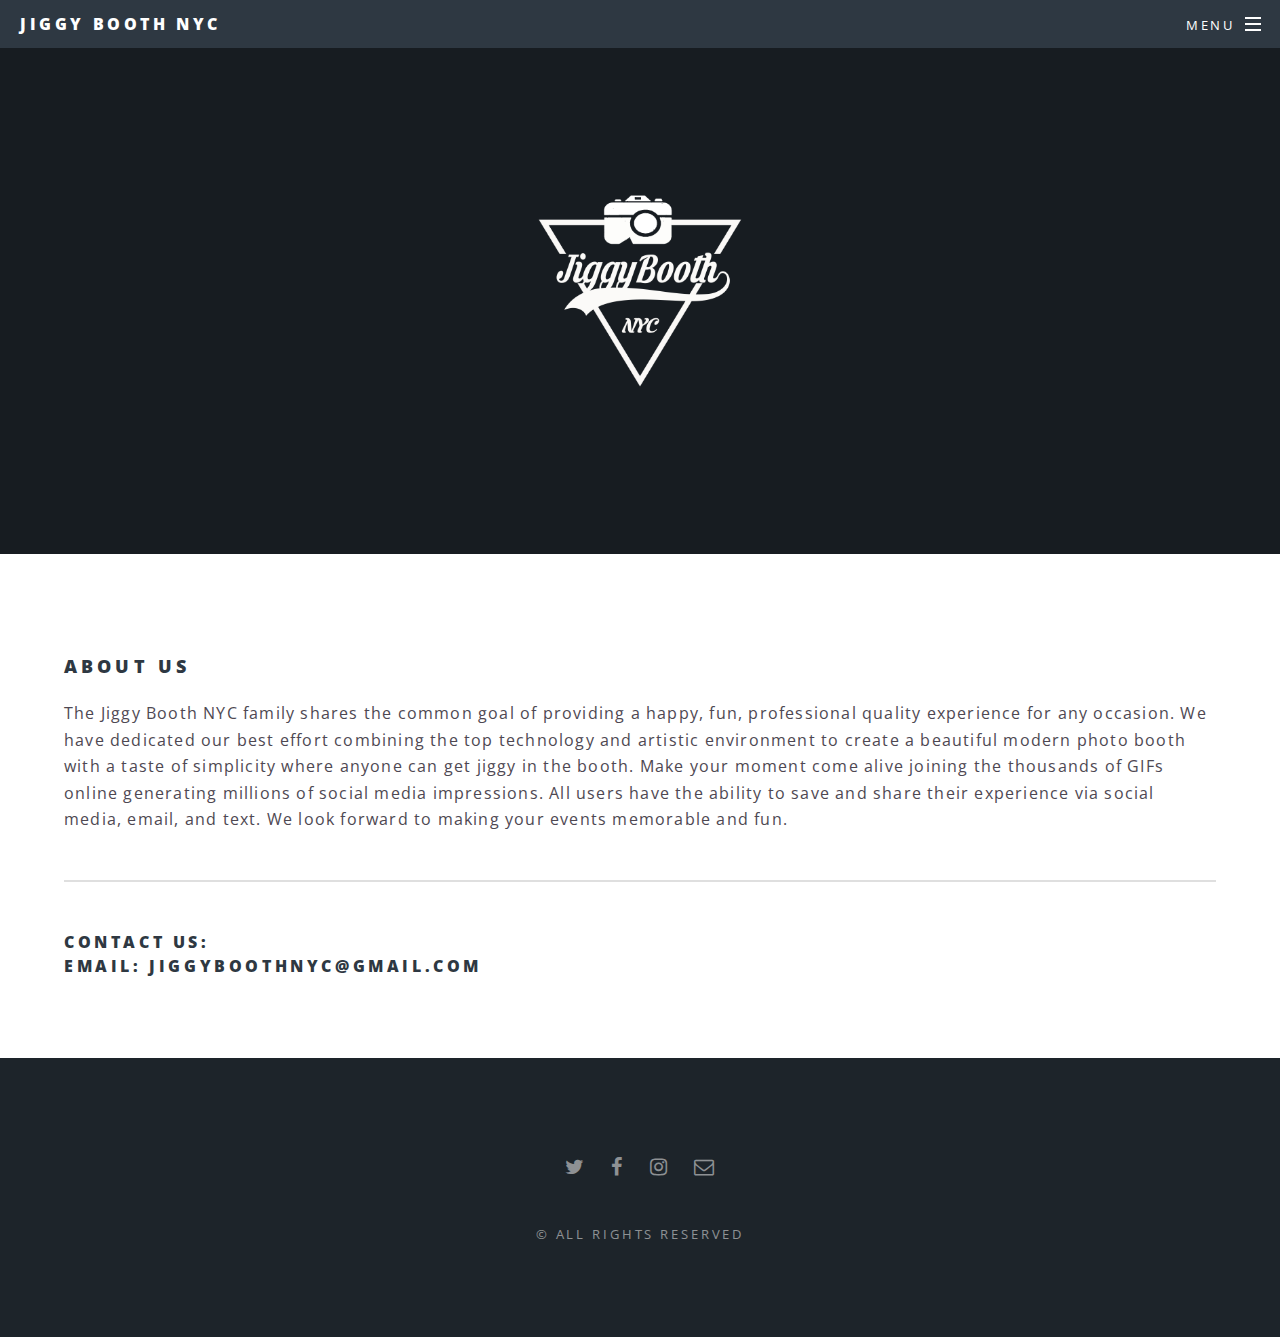
==== about.html @ 5080bf9a "new development changes" ====
<!DOCTYPE HTML>
<html>
	<head>
		<title>Jiggy Booth NYC</title>
		<meta charset="utf-8" />
		<meta name="viewport" content="width=device-width, initial-scale=1" />
		<!--[if lte IE 8]><script src="assets/js/ie/html5shiv.js"></script><![endif]-->
		<link rel="stylesheet" href="assets/css/main.css" />
		<!--[if lte IE 8]><link rel="stylesheet" href="assets/css/ie8.css" /><![endif]-->
		<!--[if lte IE 9]><link rel="stylesheet" href="assets/css/ie9.css" /><![endif]-->
	</head>
	<body>

		<!-- Page Wrapper -->
			<div id="page-wrapper">

				<!-- Header -->
					<header id="header">
						<h1><a href="index.html">Jiggy booth NYC</a></h1>
						<nav id="nav">
							<ul>
								<li class="special">
									<a href="#menu" class="menuToggle"><span>Menu</span></a>
									<div id="menu">
										<ul>
											<li><a href="home.html">Home</a></li>
											<li><a href="about.html">About Us</a></li>
										</ul>
									</div>
								</li>
							</ul>
						</nav>
					</header>

				<!-- Main -->
					<article id="main">
						<header>
							<h2><img width="30%" src="images/Jiggyboothtrans.png"></h2>
						</header>
						<section class="wrapper style5">
							<div class="inner">

								<h3>About Us</h3>
								<p>The Jiggy Booth NYC family shares the common goal of providing a happy, fun, professional quality experience for any occasion. We have dedicated our best effort combining the top technology and artistic environment to create a beautiful modern photo booth with a taste of simplicity where anyone can get jiggy in the booth. Make your moment come alive joining the thousands of GIFs online generating millions of social media impressions. All users have the ability to save and share their experience via social media, email, and text. We look forward to making your events memorable and fun.</p>
								

								<hr />

								<h4>Contact Us:<br>
								Email: Jiggyboothnyc@gmail.com</h4>

							</div>
						</section>
					</article>

				<!-- Footer -->
					<footer id="footer">
						<ul class="icons">
							<li><a href="twitter.com/JiggyBoothNyc/" target="_black" class="icon fa-twitter"><span class="label">Twitter</span></a></li>
							<li><a href="www.facebook.com/JiggyBoothNyc/" target="_blank" class="icon fa-facebook"><span class="label">Facebook</span></a></li>
							<li><a href="www.instagram.com/jiggyboothnyc/" target="_blank" class="icon fa-instagram"><span class="label">Instagram</span></a></li>
							<li><a href="#" class="icon fa-envelope-o"><span class="label">Email</span></a></li>
						</ul>
						<ul class="copyright">
							<li>&copy; All Rights Reserved</li>
						</ul>
					</footer>

			</div>

		<!-- Scripts -->
			<script src="assets/js/jquery.min.js"></script>
			<script src="assets/js/jquery.scrollex.min.js"></script>
			<script src="assets/js/jquery.scrolly.min.js"></script>
			<script src="assets/js/skel.min.js"></script>
			<script src="assets/js/util.js"></script>
			<!--[if lte IE 8]><script src="assets/js/ie/respond.min.js"></script><![endif]-->
			<script src="assets/js/main.js"></script>

	</body>
</html>
---- assets/css/main.css ----
@import url(font-awesome.min.css);
@import url("https://fonts.googleapis.com/css?family=Open+Sans:400,400italic,600,600italic,800,800italic");

/*
	Spectral by HTML5 UP
	html5up.net | @ajlkn
	Free for personal and commercial use under the CCA 3.0 license (html5up.net/license)
*/

	.btmhead{
		color: orange !important;
	}
	#feat{
		font-size: 150%;
	}

/* Reset */

	html, body, div, span, applet, object, iframe, h1, h2, h3, h4, h5, h6, p, blockquote, pre, a, abbr, acronym, address, big, cite, code, del, dfn, em, img, ins, kbd, q, s, samp, small, strike, strong, sub, sup, tt, var, b, u, i, center, dl, dt, dd, ol, ul, li, fieldset, form, label, legend, table, caption, tbody, tfoot, thead, tr, th, td, article, aside, canvas, details, embed, figure, figcaption, footer, header, hgroup, menu, nav, output, ruby, section, summary, time, mark, audio, video {
		margin: 0;
		padding: 0;
		border: 0;
		font-size: 100%;
		font: inherit;
		vertical-align: baseline;
	}

	article, aside, details, figcaption, figure, footer, header, hgroup, menu, nav, section {
		display: block;
	}

	body {
		line-height: 1;
	}

	ol, ul {
		list-style: none;
	}

	blockquote, q {
		quotes: none;
	}

	blockquote:before, blockquote:after, q:before, q:after {
		content: '';
		content: none;
	}

	table {
		border-collapse: collapse;
		border-spacing: 0;
	}

	body {
		-webkit-text-size-adjust: none;
	}

/* Box Model */

	*, *:before, *:after {
		-moz-box-sizing: border-box;
		-webkit-box-sizing: border-box;
		box-sizing: border-box;
	}

/* Grid */

	.row {
		border-bottom: solid 1px transparent;
		-moz-box-sizing: border-box;
		-webkit-box-sizing: border-box;
		box-sizing: border-box;
	}

	.row > * {
		float: left;
		-moz-box-sizing: border-box;
		-webkit-box-sizing: border-box;
		box-sizing: border-box;
	}

	.row:after, .row:before {
		content: '';
		display: block;
		clear: both;
		height: 0;
	}

	.row.uniform > * > :first-child {
		margin-top: 0;
	}

	.row.uniform > * > :last-child {
		margin-bottom: 0;
	}

	.row.\30 \25 > * {
		padding: 0 0 0 0em;
	}

	.row.\30 \25 {
		margin: 0 0 -1px 0em;
	}

	.row.uniform.\30 \25 > * {
		padding: 0em 0 0 0em;
	}

	.row.uniform.\30 \25 {
		margin: 0em 0 -1px 0em;
	}

	.row > * {
		padding: 0 0 0 1.5em;
	}

	.row {
		margin: 0 0 -1px -1.5em;
	}

	.row.uniform > * {
		padding: 1.5em 0 0 1.5em;
	}

	.row.uniform {
		margin: -1.5em 0 -1px -1.5em;
	}

	.row.\32 00\25 > * {
		padding: 0 0 0 3em;
	}

	.row.\32 00\25 {
		margin: 0 0 -1px -3em;
	}

	.row.uniform.\32 00\25 > * {
		padding: 3em 0 0 3em;
	}

	.row.uniform.\32 00\25 {
		margin: -3em 0 -1px -3em;
	}

	.row.\31 50\25 > * {
		padding: 0 0 0 2.25em;
	}

	.row.\31 50\25 {
		margin: 0 0 -1px -2.25em;
	}

	.row.uniform.\31 50\25 > * {
		padding: 2.25em 0 0 2.25em;
	}

	.row.uniform.\31 50\25 {
		margin: -2.25em 0 -1px -2.25em;
	}

	.row.\35 0\25 > * {
		padding: 0 0 0 0.75em;
	}

	.row.\35 0\25 {
		margin: 0 0 -1px -0.75em;
	}

	.row.uniform.\35 0\25 > * {
		padding: 0.75em 0 0 0.75em;
	}

	.row.uniform.\35 0\25 {
		margin: -0.75em 0 -1px -0.75em;
	}

	.row.\32 5\25 > * {
		padding: 0 0 0 0.375em;
	}

	.row.\32 5\25 {
		margin: 0 0 -1px -0.375em;
	}

	.row.uniform.\32 5\25 > * {
		padding: 0.375em 0 0 0.375em;
	}

	.row.uniform.\32 5\25 {
		margin: -0.375em 0 -1px -0.375em;
	}

	.\31 2u, .\31 2u\24 {
		width: 100%;
		clear: none;
		margin-left: 0;
	}

	.\31 1u, .\31 1u\24 {
		width: 91.6666666667%;
		clear: none;
		margin-left: 0;
	}

	.\31 0u, .\31 0u\24 {
		width: 83.3333333333%;
		clear: none;
		margin-left: 0;
	}

	.\39 u, .\39 u\24 {
		width: 75%;
		clear: none;
		margin-left: 0;
	}

	.\38 u, .\38 u\24 {
		width: 66.6666666667%;
		clear: none;
		margin-left: 0;
	}

	.\37 u, .\37 u\24 {
		width: 58.3333333333%;
		clear: none;
		margin-left: 0;
	}

	.\36 u, .\36 u\24 {
		width: 50%;
		clear: none;
		margin-left: 0;
	}

	.\35 u, .\35 u\24 {
		width: 41.6666666667%;
		clear: none;
		margin-left: 0;
	}

	.\34 u, .\34 u\24 {
		width: 33.3333333333%;
		clear: none;
		margin-left: 0;
	}

	.\33 u, .\33 u\24 {
		width: 25%;
		clear: none;
		margin-left: 0;
	}

	.\32 u, .\32 u\24 {
		width: 16.6666666667%;
		clear: none;
		margin-left: 0;
	}

	.\31 u, .\31 u\24 {
		width: 8.3333333333%;
		clear: none;
		margin-left: 0;
	}

	.\31 2u\24 + *,
	.\31 1u\24 + *,
	.\31 0u\24 + *,
	.\39 u\24 + *,
	.\38 u\24 + *,
	.\37 u\24 + *,
	.\36 u\24 + *,
	.\35 u\24 + *,
	.\34 u\24 + *,
	.\33 u\24 + *,
	.\32 u\24 + *,
	.\31 u\24 + * {
		clear: left;
	}

	.\-11u {
		margin-left: 91.66667%;
	}

	.\-10u {
		margin-left: 83.33333%;
	}

	.\-9u {
		margin-left: 75%;
	}

	.\-8u {
		margin-left: 66.66667%;
	}

	.\-7u {
		margin-left: 58.33333%;
	}

	.\-6u {
		margin-left: 50%;
	}

	.\-5u {
		margin-left: 41.66667%;
	}

	.\-4u {
		margin-left: 33.33333%;
	}

	.\-3u {
		margin-left: 25%;
	}

	.\-2u {
		margin-left: 16.66667%;
	}

	.\-1u {
		margin-left: 8.33333%;
	}

	@media screen and (max-width: 1680px) {

		.row > * {
			padding: 0 0 0 1.5em;
		}

		.row {
			margin: 0 0 -1px -1.5em;
		}

		.row.uniform > * {
			padding: 1.5em 0 0 1.5em;
		}

		.row.uniform {
			margin: -1.5em 0 -1px -1.5em;
		}

		.row.\32 00\25 > * {
			padding: 0 0 0 3em;
		}

		.row.\32 00\25 {
			margin: 0 0 -1px -3em;
		}

		.row.uniform.\32 00\25 > * {
			padding: 3em 0 0 3em;
		}

		.row.uniform.\32 00\25 {
			margin: -3em 0 -1px -3em;
		}

		.row.\31 50\25 > * {
			padding: 0 0 0 2.25em;
		}

		.row.\31 50\25 {
			margin: 0 0 -1px -2.25em;
		}

		.row.uniform.\31 50\25 > * {
			padding: 2.25em 0 0 2.25em;
		}

		.row.uniform.\31 50\25 {
			margin: -2.25em 0 -1px -2.25em;
		}

		.row.\35 0\25 > * {
			padding: 0 0 0 0.75em;
		}

		.row.\35 0\25 {
			margin: 0 0 -1px -0.75em;
		}

		.row.uniform.\35 0\25 > * {
			padding: 0.75em 0 0 0.75em;
		}

		.row.uniform.\35 0\25 {
			margin: -0.75em 0 -1px -0.75em;
		}

		.row.\32 5\25 > * {
			padding: 0 0 0 0.375em;
		}

		.row.\32 5\25 {
			margin: 0 0 -1px -0.375em;
		}

		.row.uniform.\32 5\25 > * {
			padding: 0.375em 0 0 0.375em;
		}

		.row.uniform.\32 5\25 {
			margin: -0.375em 0 -1px -0.375em;
		}

		.\31 2u\28xlarge\29, .\31 2u\24\28xlarge\29 {
			width: 100%;
			clear: none;
			margin-left: 0;
		}

		.\31 1u\28xlarge\29, .\31 1u\24\28xlarge\29 {
			width: 91.6666666667%;
			clear: none;
			margin-left: 0;
		}

		.\31 0u\28xlarge\29, .\31 0u\24\28xlarge\29 {
			width: 83.3333333333%;
			clear: none;
			margin-left: 0;
		}

		.\39 u\28xlarge\29, .\39 u\24\28xlarge\29 {
			width: 75%;
			clear: none;
			margin-left: 0;
		}

		.\38 u\28xlarge\29, .\38 u\24\28xlarge\29 {
			width: 66.6666666667%;
			clear: none;
			margin-left: 0;
		}

		.\37 u\28xlarge\29, .\37 u\24\28xlarge\29 {
			width: 58.3333333333%;
			clear: none;
			margin-left: 0;
		}

		.\36 u\28xlarge\29, .\36 u\24\28xlarge\29 {
			width: 50%;
			clear: none;
			margin-left: 0;
		}

		.\35 u\28xlarge\29, .\35 u\24\28xlarge\29 {
			width: 41.6666666667%;
			clear: none;
			margin-left: 0;
		}

		.\34 u\28xlarge\29, .\34 u\24\28xlarge\29 {
			width: 33.3333333333%;
			clear: none;
			margin-left: 0;
		}

		.\33 u\28xlarge\29, .\33 u\24\28xlarge\29 {
			width: 25%;
			clear: none;
			margin-left: 0;
		}

		.\32 u\28xlarge\29, .\32 u\24\28xlarge\29 {
			width: 16.6666666667%;
			clear: none;
			margin-left: 0;
		}

		.\31 u\28xlarge\29, .\31 u\24\28xlarge\29 {
			width: 8.3333333333%;
			clear: none;
			margin-left: 0;
		}

		.\31 2u\24\28xlarge\29 + *,
		.\31 1u\24\28xlarge\29 + *,
		.\31 0u\24\28xlarge\29 + *,
		.\39 u\24\28xlarge\29 + *,
		.\38 u\24\28xlarge\29 + *,
		.\37 u\24\28xlarge\29 + *,
		.\36 u\24\28xlarge\29 + *,
		.\35 u\24\28xlarge\29 + *,
		.\34 u\24\28xlarge\29 + *,
		.\33 u\24\28xlarge\29 + *,
		.\32 u\24\28xlarge\29 + *,
		.\31 u\24\28xlarge\29 + * {
			clear: left;
		}

		.\-11u\28xlarge\29 {
			margin-left: 91.66667%;
		}

		.\-10u\28xlarge\29 {
			margin-left: 83.33333%;
		}

		.\-9u\28xlarge\29 {
			margin-left: 75%;
		}

		.\-8u\28xlarge\29 {
			margin-left: 66.66667%;
		}

		.\-7u\28xlarge\29 {
			margin-left: 58.33333%;
		}

		.\-6u\28xlarge\29 {
			margin-left: 50%;
		}

		.\-5u\28xlarge\29 {
			margin-left: 41.66667%;
		}

		.\-4u\28xlarge\29 {
			margin-left: 33.33333%;
		}

		.\-3u\28xlarge\29 {
			margin-left: 25%;
		}

		.\-2u\28xlarge\29 {
			margin-left: 16.66667%;
		}

		.\-1u\28xlarge\29 {
			margin-left: 8.33333%;
		}

	}

	@media screen and (max-width: 1280px) {

		.row > * {
			padding: 0 0 0 1.5em;
		}

		.row {
			margin: 0 0 -1px -1.5em;
		}

		.row.uniform > * {
			padding: 1.5em 0 0 1.5em;
		}

		.row.uniform {
			margin: -1.5em 0 -1px -1.5em;
		}

		.row.\32 00\25 > * {
			padding: 0 0 0 3em;
		}

		.row.\32 00\25 {
			margin: 0 0 -1px -3em;
		}

		.row.uniform.\32 00\25 > * {
			padding: 3em 0 0 3em;
		}

		.row.uniform.\32 00\25 {
			margin: -3em 0 -1px -3em;
		}

		.row.\31 50\25 > * {
			padding: 0 0 0 2.25em;
		}

		.row.\31 50\25 {
			margin: 0 0 -1px -2.25em;
		}

		.row.uniform.\31 50\25 > * {
			padding: 2.25em 0 0 2.25em;
		}

		.row.uniform.\31 50\25 {
			margin: -2.25em 0 -1px -2.25em;
		}

		.row.\35 0\25 > * {
			padding: 0 0 0 0.75em;
		}

		.row.\35 0\25 {
			margin: 0 0 -1px -0.75em;
		}

		.row.uniform.\35 0\25 > * {
			padding: 0.75em 0 0 0.75em;
		}

		.row.uniform.\35 0\25 {
			margin: -0.75em 0 -1px -0.75em;
		}

		.row.\32 5\25 > * {
			padding: 0 0 0 0.375em;
		}

		.row.\32 5\25 {
			margin: 0 0 -1px -0.375em;
		}

		.row.uniform.\32 5\25 > * {
			padding: 0.375em 0 0 0.375em;
		}

		.row.uniform.\32 5\25 {
			margin: -0.375em 0 -1px -0.375em;
		}

		.\31 2u\28large\29, .\31 2u\24\28large\29 {
			width: 100%;
			clear: none;
			margin-left: 0;
		}

		.\31 1u\28large\29, .\31 1u\24\28large\29 {
			width: 91.6666666667%;
			clear: none;
			margin-left: 0;
		}

		.\31 0u\28large\29, .\31 0u\24\28large\29 {
			width: 83.3333333333%;
			clear: none;
			margin-left: 0;
		}

		.\39 u\28large\29, .\39 u\24\28large\29 {
			width: 75%;
			clear: none;
			margin-left: 0;
		}

		.\38 u\28large\29, .\38 u\24\28large\29 {
			width: 66.6666666667%;
			clear: none;
			margin-left: 0;
		}

		.\37 u\28large\29, .\37 u\24\28large\29 {
			width: 58.3333333333%;
			clear: none;
			margin-left: 0;
		}

		.\36 u\28large\29, .\36 u\24\28large\29 {
			width: 50%;
			clear: none;
			margin-left: 0;
		}

		.\35 u\28large\29, .\35 u\24\28large\29 {
			width: 41.6666666667%;
			clear: none;
			margin-left: 0;
		}

		.\34 u\28large\29, .\34 u\24\28large\29 {
			width: 33.3333333333%;
			clear: none;
			margin-left: 0;
		}

		.\33 u\28large\29, .\33 u\24\28large\29 {
			width: 25%;
			clear: none;
			margin-left: 0;
		}

		.\32 u\28large\29, .\32 u\24\28large\29 {
			width: 16.6666666667%;
			clear: none;
			margin-left: 0;
		}

		.\31 u\28large\29, .\31 u\24\28large\29 {
			width: 8.3333333333%;
			clear: none;
			margin-left: 0;
		}

		.\31 2u\24\28large\29 + *,
		.\31 1u\24\28large\29 + *,
		.\31 0u\24\28large\29 + *,
		.\39 u\24\28large\29 + *,
		.\38 u\24\28large\29 + *,
		.\37 u\24\28large\29 + *,
		.\36 u\24\28large\29 + *,
		.\35 u\24\28large\29 + *,
		.\34 u\24\28large\29 + *,
		.\33 u\24\28large\29 + *,
		.\32 u\24\28large\29 + *,
		.\31 u\24\28large\29 + * {
			clear: left;
		}

		.\-11u\28large\29 {
			margin-left: 91.66667%;
		}

		.\-10u\28large\29 {
			margin-left: 83.33333%;
		}

		.\-9u\28large\29 {
			margin-left: 75%;
		}

		.\-8u\28large\29 {
			margin-left: 66.66667%;
		}

		.\-7u\28large\29 {
			margin-left: 58.33333%;
		}

		.\-6u\28large\29 {
			margin-left: 50%;
		}

		.\-5u\28large\29 {
			margin-left: 41.66667%;
		}

		.\-4u\28large\29 {
			margin-left: 33.33333%;
		}

		.\-3u\28large\29 {
			margin-left: 25%;
		}

		.\-2u\28large\29 {
			margin-left: 16.66667%;
		}

		.\-1u\28large\29 {
			margin-left: 8.33333%;
		}

	}

	@media screen and (max-width: 980px) {

		.row > * {
			padding: 0 0 0 1.5em;
		}

		.row {
			margin: 0 0 -1px -1.5em;
		}

		.row.uniform > * {
			padding: 1.5em 0 0 1.5em;
		}

		.row.uniform {
			margin: -1.5em 0 -1px -1.5em;
		}

		.row.\32 00\25 > * {
			padding: 0 0 0 3em;
		}

		.row.\32 00\25 {
			margin: 0 0 -1px -3em;
		}

		.row.uniform.\32 00\25 > * {
			padding: 3em 0 0 3em;
		}

		.row.uniform.\32 00\25 {
			margin: -3em 0 -1px -3em;
		}

		.row.\31 50\25 > * {
			padding: 0 0 0 2.25em;
		}

		.row.\31 50\25 {
			margin: 0 0 -1px -2.25em;
		}

		.row.uniform.\31 50\25 > * {
			padding: 2.25em 0 0 2.25em;
		}

		.row.uniform.\31 50\25 {
			margin: -2.25em 0 -1px -2.25em;
		}

		.row.\35 0\25 > * {
			padding: 0 0 0 0.75em;
		}

		.row.\35 0\25 {
			margin: 0 0 -1px -0.75em;
		}

		.row.uniform.\35 0\25 > * {
			padding: 0.75em 0 0 0.75em;
		}

		.row.uniform.\35 0\25 {
			margin: -0.75em 0 -1px -0.75em;
		}

		.row.\32 5\25 > * {
			padding: 0 0 0 0.375em;
		}

		.row.\32 5\25 {
			margin: 0 0 -1px -0.375em;
		}

		.row.uniform.\32 5\25 > * {
			padding: 0.375em 0 0 0.375em;
		}

		.row.uniform.\32 5\25 {
			margin: -0.375em 0 -1px -0.375em;
		}

		.\31 2u\28medium\29, .\31 2u\24\28medium\29 {
			width: 100%;
			clear: none;
			margin-left: 0;
		}

		.\31 1u\28medium\29, .\31 1u\24\28medium\29 {
			width: 91.6666666667%;
			clear: none;
			margin-left: 0;
		}

		.\31 0u\28medium\29, .\31 0u\24\28medium\29 {
			width: 83.3333333333%;
			clear: none;
			margin-left: 0;
		}

		.\39 u\28medium\29, .\39 u\24\28medium\29 {
			width: 75%;
			clear: none;
			margin-left: 0;
		}

		.\38 u\28medium\29, .\38 u\24\28medium\29 {
			width: 66.6666666667%;
			clear: none;
			margin-left: 0;
		}

		.\37 u\28medium\29, .\37 u\24\28medium\29 {
			width: 58.3333333333%;
			clear: none;
			margin-left: 0;
		}

		.\36 u\28medium\29, .\36 u\24\28medium\29 {
			width: 50%;
			clear: none;
			margin-left: 0;
		}

		.\35 u\28medium\29, .\35 u\24\28medium\29 {
			width: 41.6666666667%;
			clear: none;
			margin-left: 0;
		}

		.\34 u\28medium\29, .\34 u\24\28medium\29 {
			width: 33.3333333333%;
			clear: none;
			margin-left: 0;
		}

		.\33 u\28medium\29, .\33 u\24\28medium\29 {
			width: 25%;
			clear: none;
			margin-left: 0;
		}

		.\32 u\28medium\29, .\32 u\24\28medium\29 {
			width: 16.6666666667%;
			clear: none;
			margin-left: 0;
		}

		.\31 u\28medium\29, .\31 u\24\28medium\29 {
			width: 8.3333333333%;
			clear: none;
			margin-left: 0;
		}

		.\31 2u\24\28medium\29 + *,
		.\31 1u\24\28medium\29 + *,
		.\31 0u\24\28medium\29 + *,
		.\39 u\24\28medium\29 + *,
		.\38 u\24\28medium\29 + *,
		.\37 u\24\28medium\29 + *,
		.\36 u\24\28medium\29 + *,
		.\35 u\24\28medium\29 + *,
		.\34 u\24\28medium\29 + *,
		.\33 u\24\28medium\29 + *,
		.\32 u\24\28medium\29 + *,
		.\31 u\24\28medium\29 + * {
			clear: left;
		}

		.\-11u\28medium\29 {
			margin-left: 91.66667%;
		}

		.\-10u\28medium\29 {
			margin-left: 83.33333%;
		}

		.\-9u\28medium\29 {
			margin-left: 75%;
		}

		.\-8u\28medium\29 {
			margin-left: 66.66667%;
		}

		.\-7u\28medium\29 {
			margin-left: 58.33333%;
		}

		.\-6u\28medium\29 {
			margin-left: 50%;
		}

		.\-5u\28medium\29 {
			margin-left: 41.66667%;
		}

		.\-4u\28medium\29 {
			margin-left: 33.33333%;
		}

		.\-3u\28medium\29 {
			margin-left: 25%;
		}

		.\-2u\28medium\29 {
			margin-left: 16.66667%;
		}

		.\-1u\28medium\29 {
			margin-left: 8.33333%;
		}

	}

	@media screen and (max-width: 736px) {

		.row > * {
			padding: 0 0 0 1.5em;
		}

		.row {
			margin: 0 0 -1px -1.5em;
		}

		.row.uniform > * {
			padding: 1.5em 0 0 1.5em;
		}

		.row.uniform {
			margin: -1.5em 0 -1px -1.5em;
		}

		.row.\32 00\25 > * {
			padding: 0 0 0 3em;
		}

		.row.\32 00\25 {
			margin: 0 0 -1px -3em;
		}

		.row.uniform.\32 00\25 > * {
			padding: 3em 0 0 3em;
		}

		.row.uniform.\32 00\25 {
			margin: -3em 0 -1px -3em;
		}

		.row.\31 50\25 > * {
			padding: 0 0 0 2.25em;
		}

		.row.\31 50\25 {
			margin: 0 0 -1px -2.25em;
		}

		.row.uniform.\31 50\25 > * {
			padding: 2.25em 0 0 2.25em;
		}

		.row.uniform.\31 50\25 {
			margin: -2.25em 0 -1px -2.25em;
		}

		.row.\35 0\25 > * {
			padding: 0 0 0 0.75em;
		}

		.row.\35 0\25 {
			margin: 0 0 -1px -0.75em;
		}

		.row.uniform.\35 0\25 > * {
			padding: 0.75em 0 0 0.75em;
		}

		.row.uniform.\35 0\25 {
			margin: -0.75em 0 -1px -0.75em;
		}

		.row.\32 5\25 > * {
			padding: 0 0 0 0.375em;
		}

		.row.\32 5\25 {
			margin: 0 0 -1px -0.375em;
		}

		.row.uniform.\32 5\25 > * {
			padding: 0.375em 0 0 0.375em;
		}

		.row.uniform.\32 5\25 {
			margin: -0.375em 0 -1px -0.375em;
		}

		.\31 2u\28small\29, .\31 2u\24\28small\29 {
			width: 100%;
			clear: none;
			margin-left: 0;
		}

		.\31 1u\28small\29, .\31 1u\24\28small\29 {
			width: 91.6666666667%;
			clear: none;
			margin-left: 0;
		}

		.\31 0u\28small\29, .\31 0u\24\28small\29 {
			width: 83.3333333333%;
			clear: none;
			margin-left: 0;
		}

		.\39 u\28small\29, .\39 u\24\28small\29 {
			width: 75%;
			clear: none;
			margin-left: 0;
		}

		.\38 u\28small\29, .\38 u\24\28small\29 {
			width: 66.6666666667%;
			clear: none;
			margin-left: 0;
		}

		.\37 u\28small\29, .\37 u\24\28small\29 {
			width: 58.3333333333%;
			clear: none;
			margin-left: 0;
		}

		.\36 u\28small\29, .\36 u\24\28small\29 {
			width: 50%;
			clear: none;
			margin-left: 0;
		}

		.\35 u\28small\29, .\35 u\24\28small\29 {
			width: 41.6666666667%;
			clear: none;
			margin-left: 0;
		}

		.\34 u\28small\29, .\34 u\24\28small\29 {
			width: 33.3333333333%;
			clear: none;
			margin-left: 0;
		}

		.\33 u\28small\29, .\33 u\24\28small\29 {
			width: 25%;
			clear: none;
			margin-left: 0;
		}

		.\32 u\28small\29, .\32 u\24\28small\29 {
			width: 16.6666666667%;
			clear: none;
			margin-left: 0;
		}

		.\31 u\28small\29, .\31 u\24\28small\29 {
			width: 8.3333333333%;
			clear: none;
			margin-left: 0;
		}

		.\31 2u\24\28small\29 + *,
		.\31 1u\24\28small\29 + *,
		.\31 0u\24\28small\29 + *,
		.\39 u\24\28small\29 + *,
		.\38 u\24\28small\29 + *,
		.\37 u\24\28small\29 + *,
		.\36 u\24\28small\29 + *,
		.\35 u\24\28small\29 + *,
		.\34 u\24\28small\29 + *,
		.\33 u\24\28small\29 + *,
		.\32 u\24\28small\29 + *,
		.\31 u\24\28small\29 + * {
			clear: left;
		}

		.\-11u\28small\29 {
			margin-left: 91.66667%;
		}

		.\-10u\28small\29 {
			margin-left: 83.33333%;
		}

		.\-9u\28small\29 {
			margin-left: 75%;
		}

		.\-8u\28small\29 {
			margin-left: 66.66667%;
		}

		.\-7u\28small\29 {
			margin-left: 58.33333%;
		}

		.\-6u\28small\29 {
			margin-left: 50%;
		}

		.\-5u\28small\29 {
			margin-left: 41.66667%;
		}

		.\-4u\28small\29 {
			margin-left: 33.33333%;
		}

		.\-3u\28small\29 {
			margin-left: 25%;
		}

		.\-2u\28small\29 {
			margin-left: 16.66667%;
		}

		.\-1u\28small\29 {
			margin-left: 8.33333%;
		}

	}

	@media screen and (max-width: 480px) {

		.row > * {
			padding: 0 0 0 1.5em;
		}

		.row {
			margin: 0 0 -1px -1.5em;
		}

		.row.uniform > * {
			padding: 1.5em 0 0 1.5em;
		}

		.row.uniform {
			margin: -1.5em 0 -1px -1.5em;
		}

		.row.\32 00\25 > * {
			padding: 0 0 0 3em;
		}

		.row.\32 00\25 {
			margin: 0 0 -1px -3em;
		}

		.row.uniform.\32 00\25 > * {
			padding: 3em 0 0 3em;
		}

		.row.uniform.\32 00\25 {
			margin: -3em 0 -1px -3em;
		}

		.row.\31 50\25 > * {
			padding: 0 0 0 2.25em;
		}

		.row.\31 50\25 {
			margin: 0 0 -1px -2.25em;
		}

		.row.uniform.\31 50\25 > * {
			padding: 2.25em 0 0 2.25em;
		}

		.row.uniform.\31 50\25 {
			margin: -2.25em 0 -1px -2.25em;
		}

		.row.\35 0\25 > * {
			padding: 0 0 0 0.75em;
		}

		.row.\35 0\25 {
			margin: 0 0 -1px -0.75em;
		}

		.row.uniform.\35 0\25 > * {
			padding: 0.75em 0 0 0.75em;
		}

		.row.uniform.\35 0\25 {
			margin: -0.75em 0 -1px -0.75em;
		}

		.row.\32 5\25 > * {
			padding: 0 0 0 0.375em;
		}

		.row.\32 5\25 {
			margin: 0 0 -1px -0.375em;
		}

		.row.uniform.\32 5\25 > * {
			padding: 0.375em 0 0 0.375em;
		}

		.row.uniform.\32 5\25 {
			margin: -0.375em 0 -1px -0.375em;
		}

		.\31 2u\28xsmall\29, .\31 2u\24\28xsmall\29 {
			width: 100%;
			clear: none;
			margin-left: 0;
		}

		.\31 1u\28xsmall\29, .\31 1u\24\28xsmall\29 {
			width: 91.6666666667%;
			clear: none;
			margin-left: 0;
		}

		.\31 0u\28xsmall\29, .\31 0u\24\28xsmall\29 {
			width: 83.3333333333%;
			clear: none;
			margin-left: 0;
		}

		.\39 u\28xsmall\29, .\39 u\24\28xsmall\29 {
			width: 75%;
			clear: none;
			margin-left: 0;
		}

		.\38 u\28xsmall\29, .\38 u\24\28xsmall\29 {
			width: 66.6666666667%;
			clear: none;
			margin-left: 0;
		}

		.\37 u\28xsmall\29, .\37 u\24\28xsmall\29 {
			width: 58.3333333333%;
			clear: none;
			margin-left: 0;
		}

		.\36 u\28xsmall\29, .\36 u\24\28xsmall\29 {
			width: 50%;
			clear: none;
			margin-left: 0;
		}

		.\35 u\28xsmall\29, .\35 u\24\28xsmall\29 {
			width: 41.6666666667%;
			clear: none;
			margin-left: 0;
		}

		.\34 u\28xsmall\29, .\34 u\24\28xsmall\29 {
			width: 33.3333333333%;
			clear: none;
			margin-left: 0;
		}

		.\33 u\28xsmall\29, .\33 u\24\28xsmall\29 {
			width: 25%;
			clear: none;
			margin-left: 0;
		}

		.\32 u\28xsmall\29, .\32 u\24\28xsmall\29 {
			width: 16.6666666667%;
			clear: none;
			margin-left: 0;
		}

		.\31 u\28xsmall\29, .\31 u\24\28xsmall\29 {
			width: 8.3333333333%;
			clear: none;
			margin-left: 0;
		}

		.\31 2u\24\28xsmall\29 + *,
		.\31 1u\24\28xsmall\29 + *,
		.\31 0u\24\28xsmall\29 + *,
		.\39 u\24\28xsmall\29 + *,
		.\38 u\24\28xsmall\29 + *,
		.\37 u\24\28xsmall\29 + *,
		.\36 u\24\28xsmall\29 + *,
		.\35 u\24\28xsmall\29 + *,
		.\34 u\24\28xsmall\29 + *,
		.\33 u\24\28xsmall\29 + *,
		.\32 u\24\28xsmall\29 + *,
		.\31 u\24\28xsmall\29 + * {
			clear: left;
		}

		.\-11u\28xsmall\29 {
			margin-left: 91.66667%;
		}

		.\-10u\28xsmall\29 {
			margin-left: 83.33333%;
		}

		.\-9u\28xsmall\29 {
			margin-left: 75%;
		}

		.\-8u\28xsmall\29 {
			margin-left: 66.66667%;
		}

		.\-7u\28xsmall\29 {
			margin-left: 58.33333%;
		}

		.\-6u\28xsmall\29 {
			margin-left: 50%;
		}

		.\-5u\28xsmall\29 {
			margin-left: 41.66667%;
		}

		.\-4u\28xsmall\29 {
			margin-left: 33.33333%;
		}

		.\-3u\28xsmall\29 {
			margin-left: 25%;
		}

		.\-2u\28xsmall\29 {
			margin-left: 16.66667%;
		}

		.\-1u\28xsmall\29 {
			margin-left: 8.33333%;
		}

	}

/* Basic */

	@-ms-viewport {
		width: device-width;
	}

	body {
		background: #2e3842;
	}

		body.is-loading *, body.is-loading *:before, body.is-loading *:after {
			-moz-animation: none !important;
			-webkit-animation: none !important;
			-ms-animation: none !important;
			animation: none !important;
			-moz-transition: none !important;
			-webkit-transition: none !important;
			-ms-transition: none !important;
			transition: none !important;
		}

	body, input, select, textarea {
		color: #fff;
		font-family: "Open Sans", Helvetica, sans-serif;
		font-size: 15pt;
		font-weight: 400;
		letter-spacing: 0.075em;
		line-height: 1.65em;
	}

		@media screen and (max-width: 1680px) {

			body, input, select, textarea {
				font-size: 13pt;
			}

		}

		@media screen and (max-width: 1280px) {

			body, input, select, textarea {
				font-size: 12pt;
			}

		}

		@media screen and (max-width: 736px) {

			body, input, select, textarea {
				font-size: 11pt;
				letter-spacing: 0.0375em;
			}

		}

	a {
		-moz-transition: color 0.2s ease, border-bottom-color 0.2s ease;
		-webkit-transition: color 0.2s ease, border-bottom-color 0.2s ease;
		-ms-transition: color 0.2s ease, border-bottom-color 0.2s ease;
		transition: color 0.2s ease, border-bottom-color 0.2s ease;
		border-bottom: dotted 1px;
		color: inherit;
		text-decoration: none;
	}

		a:hover {
			border-bottom-color: transparent;
		}

	strong, b {
		color: #fff;
		font-weight: 600;
	}

	em, i {
		font-style: italic;
	}

	p {
		margin: 0 0 2em 0;
	}

	h1, h2, h3, h4, h5, h6 {
		color: #fff;
		font-weight: 800;
		letter-spacing: 0.225em;
		line-height: 1em;
		margin: 0 0 1em 0;
		text-transform: uppercase;
	}

		h1 a, h2 a, h3 a, h4 a, h5 a, h6 a {
			color: inherit;
			text-decoration: none;
		}

	h2 {
		font-size: 1.35em;
		line-height: 1.75em;
	}

		@media screen and (max-width: 736px) {

			h2 {
				font-size: 1.1em;
				line-height: 1.65em;
			}

		}

	h3 {
		font-size: 1.15em;
		line-height: 1.75em;
	}

		@media screen and (max-width: 736px) {

			h3 {
				font-size: 1em;
				line-height: 1.65em;
			}

		}

	h4 {
		font-size: 1em;
		line-height: 1.5em;
	}

	h5 {
		font-size: 0.8em;
		line-height: 1.5em;
	}

	h6 {
		font-size: 0.7em;
		line-height: 1.5em;
	}

	sub {
		font-size: 0.8em;
		position: relative;
		top: 0.5em;
	}

	sup {
		font-size: 0.8em;
		position: relative;
		top: -0.5em;
	}

	hr {
		border: 0;
		border-bottom: solid 2px #fff;
		margin: 3em 0;
	}

		hr.major {
			margin: 4.5em 0;
		}

	blockquote {
		border-left: solid 4px #fff;
		font-style: italic;
		margin: 0 0 2em 0;
		padding: 0.5em 0 0.5em 2em;
	}

	code {
		background: rgba(144, 144, 144, 0.25);
		border-radius: 3px;
		font-family: "Courier New", monospace;
		font-size: 0.9em;
		letter-spacing: 0;
		margin: 0 0.25em;
		padding: 0.25em 0.65em;
	}

	pre {
		-webkit-overflow-scrolling: touch;
		font-family: "Courier New", monospace;
		font-size: 0.9em;
		margin: 0 0 2em 0;
	}

		pre code {
			display: block;
			line-height: 1.75em;
			padding: 1em 1.5em;
			overflow-x: auto;
		}

	.align-left {
		text-align: left;
	}

	.align-center {
		text-align: center;
	}

	.align-right {
		text-align: right;
	}

/* Section/Article */

	section.special, article.special {
		text-align: center;
	}

	header p {
		color: rgba(255, 255, 255, 0.5);
		position: relative;
		top: -0.25em;
	}

	header h3 + p {
		font-size: 1.1em;
	}

	header h4 + p,
	header h5 + p,
	header h6 + p {
		font-size: 0.9em;
	}

	header.major {
		margin: 0 0 3.5em 0;
	}

		header.major h2, header.major h3, header.major h4, header.major h5, header.major h6 {
			border-bottom: solid 2px #fff;
			display: inline-block;
			padding-bottom: 1em;
			position: relative;
		}

			header.major h2:after, header.major h3:after, header.major h4:after, header.major h5:after, header.major h6:after {
				content: '';
				display: block;
				height: 1px;
			}

		header.major p {
			color: #fff;
			top: 0;
		}

		@media screen and (max-width: 736px) {

			header.major {
				margin: 0 0 2em 0;
			}

		}

	@media screen and (max-width: 980px) {

		header br {
			display: none;
		}

	}

/* Form */

	form {
		margin: 0 0 2em 0;
	}

	label {
		color: #fff;
		display: block;
		font-size: 0.9em;
		font-weight: 600;
		margin: 0 0 1em 0;
	}

	input[type="text"],
	input[type="password"],
	input[type="email"],
	select,
	textarea {
		-moz-appearance: none;
		-webkit-appearance: none;
		-ms-appearance: none;
		appearance: none;
		background: rgba(144, 144, 144, 0.25);
		border-radius: 3px;
		border: none;
		color: inherit;
		display: block;
		outline: 0;
		padding: 0 1em;
		text-decoration: none;
		width: 100%;
	}

		input[type="text"]:invalid,
		input[type="password"]:invalid,
		input[type="email"]:invalid,
		select:invalid,
		textarea:invalid {
			box-shadow: none;
		}

		input[type="text"]:focus,
		input[type="password"]:focus,
		input[type="email"]:focus,
		select:focus,
		textarea:focus {
			box-shadow: 0 0 0 2px #21b2a6;
		}

	.select-wrapper {
		text-decoration: none;
		display: block;
		position: relative;
	}

		.select-wrapper:before {
			-moz-osx-font-smoothing: grayscale;
			-webkit-font-smoothing: antialiased;
			font-family: FontAwesome;
			font-style: normal;
			font-weight: normal;
			text-transform: none !important;
		}

		.select-wrapper:before {
			-moz-pointer-events: none;
			-webkit-pointer-events: none;
			-ms-pointer-events: none;
			pointer-events: none;
			color: #fff;
			content: '\f078';
			display: block;
			height: 2.75em;
			line-height: 2.75em;
			position: absolute;
			right: 0;
			text-align: center;
			top: 0;
			width: 2.75em;
		}

		.select-wrapper select::-ms-expand {
			display: none;
		}

	input[type="text"],
	input[type="password"],
	input[type="email"],
	select {
		height: 2.75em;
	}

	textarea {
		padding: 0.75em 1em;
	}

	input[type="checkbox"],
	input[type="radio"] {
		-moz-appearance: none;
		-webkit-appearance: none;
		-ms-appearance: none;
		appearance: none;
		display: block;
		float: left;
		margin-right: -2em;
		opacity: 0;
		width: 1em;
		z-index: -1;
	}

		input[type="checkbox"] + label,
		input[type="radio"] + label {
			text-decoration: none;
			color: #fff;
			cursor: pointer;
			display: inline-block;
			font-size: 1em;
			font-weight: 400;
			padding-left: 2.4em;
			padding-right: 0.75em;
			position: relative;
		}

			input[type="checkbox"] + label:before,
			input[type="radio"] + label:before {
				-moz-osx-font-smoothing: grayscale;
				-webkit-font-smoothing: antialiased;
				font-family: FontAwesome;
				font-style: normal;
				font-weight: normal;
				text-transform: none !important;
			}

			input[type="checkbox"] + label:before,
			input[type="radio"] + label:before {
				background: rgba(144, 144, 144, 0.25);
				border-radius: 3px;
				content: '';
				display: inline-block;
				height: 1.65em;
				left: 0;
				line-height: 1.58125em;
				position: absolute;
				text-align: center;
				top: 0;
				width: 1.65em;
			}

		input[type="checkbox"]:checked + label:before,
		input[type="radio"]:checked + label:before {
			background: #2e3842;
			color: #fff;
			content: '\f00c';
		}

		input[type="checkbox"]:focus + label:before,
		input[type="radio"]:focus + label:before {
			box-shadow: 0 0 0 2px #21b2a6;
		}

	input[type="checkbox"] + label:before {
		border-radius: 3px;
	}

	input[type="radio"] + label:before {
		border-radius: 100%;
	}

	::-webkit-input-placeholder {
		color: rgba(255, 255, 255, 0.5) !important;
		opacity: 1.0;
	}

	:-moz-placeholder {
		color: rgba(255, 255, 255, 0.5) !important;
		opacity: 1.0;
	}

	::-moz-placeholder {
		color: rgba(255, 255, 255, 0.5) !important;
		opacity: 1.0;
	}

	:-ms-input-placeholder {
		color: rgba(255, 255, 255, 0.5) !important;
		opacity: 1.0;
	}

	.formerize-placeholder {
		color: rgba(255, 255, 255, 0.5) !important;
		opacity: 1.0;
	}

/* Box */

	.box {
		border-radius: 3px;
		border: solid 2px #fff;
		margin-bottom: 2em;
		padding: 1.5em;
	}

		.box > :last-child,
		.box > :last-child > :last-child,
		.box > :last-child > :last-child > :last-child {
			margin-bottom: 0;
		}

		.box.alt {
			border: 0;
			border-radius: 0;
			padding: 0;
		}

/* Icon */

	.icon {
		text-decoration: none;
		border-bottom: none;
		position: relative;
	}

		.icon:before {
			-moz-osx-font-smoothing: grayscale;
			-webkit-font-smoothing: antialiased;
			font-family: FontAwesome;
			font-style: normal;
			font-weight: normal;
			text-transform: none !important;
		}

		.icon > .label {
			display: none;
		}

		.icon.major {
			-moz-transform: rotate(-45deg);
			-webkit-transform: rotate(-45deg);
			-ms-transform: rotate(-45deg);
			transform: rotate(-45deg);
			border-radius: 3px;
			border: solid 2px #fff;
			display: inline-block;
			font-size: 1.35em;
			height: calc(3em + 2px);
			line-height: 3em;
			text-align: center;
			width: calc(3em + 2px);
		}

			.icon.major:before {
				-moz-transform: rotate(45deg);
				-webkit-transform: rotate(45deg);
				-ms-transform: rotate(45deg);
				transform: rotate(45deg);
				display: inline-block;
				font-size: 1.5em;
			}

			@media screen and (max-width: 736px) {

				.icon.major {
					font-size: 1em;
				}

			}

		.icon.style1 {
			color: #00ffcc;
		}

		.icon.style2 {
			color: #00f0ff;
		}

		.icon.style3 {
			color: #76ddff;
		}

/* Image */

	.image {
		border-radius: 3px;
		border: 0;
		display: inline-block;
		position: relative;
	}

		.image img {
			border-radius: 3px;
			display: block;
		}

		.image.left {
			float: left;
			margin: 0 2em 2em 0;
			top: 0.25em;
		}

		.image.right {
			float: right;
			margin: 0 0 2em 2em;
			top: 0.25em;
		}

		.image.left, .image.right {
			max-width: 40%;
		}

			.image.left img, .image.right img {
				width: 100%;
			}

		.image.fit {
			display: block;
			margin: 0 0 2em 0;
			width: 100%;
		}

			.image.fit img {
				width: 100%;
			}

/* List */

	ol {
		list-style: decimal;
		margin: 0 0 2em 0;
		padding-left: 1.25em;
	}

		ol li {
			padding-left: 0.25em;
		}

	ul {
		list-style: disc;
		margin: 0 0 2em 0;
		padding-left: 1em;
	}

		ul li {
			padding-left: 0.5em;
		}

		ul.alt {
			list-style: none;
			padding-left: 0;
		}

			ul.alt li {
				border-top: solid 1px #fff;
				padding: 0.5em 0;
			}

				ul.alt li:first-child {
					border-top: 0;
					padding-top: 0;
				}

		ul.icons {
			cursor: default;
			list-style: none;
			padding-left: 0;
		}

			ul.icons li {
				display: inline-block;
				padding: 0 1em 0 0;
			}

				ul.icons li:last-child {
					padding-right: 0 !important;
				}

			ul.icons.major {
				padding: 1em 0;
			}

				ul.icons.major li {
					padding-right: 3.5em;
				}

					@media screen and (max-width: 736px) {

						ul.icons.major li {
							padding: 0 1em !important;
						}

					}

		ul.actions {
			cursor: default;
			list-style: none;
			padding-left: 0;
		}

			ul.actions li {
				display: inline-block;
				padding: 0 1.5em 0 0;
				vertical-align: middle;
			}

				ul.actions li:last-child {
					padding-right: 0;
				}

			ul.actions.small li {
				padding: 0 0.75em 0 0;
			}

			ul.actions.vertical li {
				display: block;
				padding: 1.5em 0 0 0;
			}

				ul.actions.vertical li:first-child {
					padding-top: 0;
				}

				ul.actions.vertical li > * {
					margin-bottom: 0;
				}

			ul.actions.vertical.small li {
				padding: 0.75em 0 0 0;
			}

				ul.actions.vertical.small li:first-child {
					padding-top: 0;
				}

			ul.actions.fit {
				display: table;
				margin-left: -1.5em;
				padding: 0;
				table-layout: fixed;
				width: calc(100% + 1.5em);
			}

				ul.actions.fit li {
					display: table-cell;
					padding: 0 0 0 1.5em;
				}

					ul.actions.fit li > * {
						margin-bottom: 0;
					}

				ul.actions.fit.small {
					margin-left: -0.75em;
					width: calc(100% + 0.75em);
				}

					ul.actions.fit.small li {
						padding: 0 0 0 0.75em;
					}

			@media screen and (max-width: 736px) {

				ul.actions li {
					display: block;
					padding: 1em 0 0 0;
					text-align: center;
					width: 100%;
				}

					ul.actions li:first-child {
						padding-top: 0;
					}

					ul.actions li > * {
						margin: 0 auto !important;
						max-width: 30em;
						width: 100%;
					}

						ul.actions li > *.icon:before {
							margin-left: -1em;
						}

				ul.actions.small li {
					padding: 0.5em 0 0 0;
				}

					ul.actions.small li:first-child {
						padding-top: 0;
					}

			}

	dl {
		margin: 0 0 2em 0;
	}

/* Table */

	.table-wrapper {
		-webkit-overflow-scrolling: touch;
		overflow-x: auto;
	}

	table {
		margin: 0 0 2em 0;
		width: 100%;
	}

		table tbody tr {
			border: solid 1px #fff;
			border-left: 0;
			border-right: 0;
		}

			table tbody tr:nth-child(2n + 1) {
				background-color: rgba(144, 144, 144, 0.25);
			}

		table td {
			padding: 0.75em 0.75em;
		}

		table th {
			color: #fff;
			font-size: 0.9em;
			font-weight: 600;
			padding: 0 0.75em 0.75em 0.75em;
			text-align: left;
		}

		table thead {
			border-bottom: solid 2px #fff;
		}

		table tfoot {
			border-top: solid 2px #fff;
		}

		table.alt {
			border-collapse: separate;
		}

			table.alt tbody tr td {
				border: solid 1px #fff;
				border-left-width: 0;
				border-top-width: 0;
			}

				table.alt tbody tr td:first-child {
					border-left-width: 1px;
				}

			table.alt tbody tr:first-child td {
				border-top-width: 1px;
			}

			table.alt thead {
				border-bottom: 0;
			}

			table.alt tfoot {
				border-top: 0;
			}

/* Button */

	input[type="submit"],
	input[type="reset"],
	input[type="button"],
	button,
	.button {
		-moz-appearance: none;
		-webkit-appearance: none;
		-ms-appearance: none;
		appearance: none;
		-moz-transition: background-color 0.2s ease-in-out, color 0.2s ease-in-out;
		-webkit-transition: background-color 0.2s ease-in-out, color 0.2s ease-in-out;
		-ms-transition: background-color 0.2s ease-in-out, color 0.2s ease-in-out;
		transition: background-color 0.2s ease-in-out, color 0.2s ease-in-out;
		background-color: transparent;
		border-radius: 3px;
		border: 0;
		box-shadow: inset 0 0 0 2px #fff;
		color: #fff;
		cursor: pointer;
		display: inline-block;
		font-size: 0.8em;
		font-weight: 600;
		height: 3.125em;
		letter-spacing: 0.225em;
		line-height: 3.125em;
		padding: 0 2.75em;
		text-align: center;
		text-decoration: none;
		text-transform: uppercase;
		white-space: nowrap;
		overflow: hidden;
		text-overflow: ellipsis;
	}

		input[type="submit"]:hover,
		input[type="reset"]:hover,
		input[type="button"]:hover,
		button:hover,
		.button:hover {
			background-color: rgba(144, 144, 144, 0.25);
		}

		input[type="submit"]:active,
		input[type="reset"]:active,
		input[type="button"]:active,
		button:active,
		.button:active {
			background-color: rgba(144, 144, 144, 0.5);
		}

		input[type="submit"].icon:before,
		input[type="reset"].icon:before,
		input[type="button"].icon:before,
		button.icon:before,
		.button.icon:before {
			margin-right: 0.5em;
		}

		input[type="submit"].fit,
		input[type="reset"].fit,
		input[type="button"].fit,
		button.fit,
		.button.fit {
			display: block;
			margin: 0 0 1em 0;
			width: 100%;
		}

		input[type="submit"].small,
		input[type="reset"].small,
		input[type="button"].small,
		button.small,
		.button.small {
			font-size: 0.8em;
		}

		input[type="submit"].big,
		input[type="reset"].big,
		input[type="button"].big,
		button.big,
		.button.big {
			font-size: 1.35em;
		}

		input[type="submit"].special,
		input[type="reset"].special,
		input[type="button"].special,
		button.special,
		.button.special {
			background-color: #ed4933;
			box-shadow: none !important;
			color: #ffffff !important;
		}

			input[type="submit"].special:hover,
			input[type="reset"].special:hover,
			input[type="button"].special:hover,
			button.special:hover,
			.button.special:hover {
				background-color: #ef5e4a !important;
			}

			input[type="submit"].special:active,
			input[type="reset"].special:active,
			input[type="button"].special:active,
			button.special:active,
			.button.special:active {
				background-color: #eb341c !important;
			}

		input[type="submit"].disabled, input[type="submit"]:disabled,
		input[type="reset"].disabled,
		input[type="reset"]:disabled,
		input[type="button"].disabled,
		input[type="button"]:disabled,
		button.disabled,
		button:disabled,
		.button.disabled,
		.button:disabled {
			-moz-pointer-events: none;
			-webkit-pointer-events: none;
			-ms-pointer-events: none;
			pointer-events: none;
			opacity: 0.25;
		}

		@media screen and (max-width: 736px) {

			input[type="submit"],
			input[type="reset"],
			input[type="button"],
			button,
			.button {
				height: 3.75em;
				line-height: 3.75em;
			}

		}

/* Features */

	.features {
		display: -moz-flex;
		display: -webkit-flex;
		display: -ms-flex;
		display: flex;
		-moz-flex-wrap: wrap;
		-webkit-flex-wrap: wrap;
		-ms-flex-wrap: wrap;
		flex-wrap: wrap;
		-moz-justify-content: center;
		-webkit-justify-content: center;
		-ms-justify-content: center;
		justify-content: center;
		list-style: none;
		padding: 0;
		width: 100%;
	}

		.features li {
			padding: 4em 4em 2em 6em ;
			display: block;
			position: relative;
			text-align: left;
			width: 50%;
		}

			.features li:nth-child(1) {
				background-color: rgba(0, 0, 0, 0.035);
			}

			.features li:nth-child(2) {
				background-color: rgba(0, 0, 0, 0.07);
			}

			.features li:nth-child(3) {
				background-color: rgba(0, 0, 0, 0.105);
			}

			.features li:nth-child(4) {
				background-color: rgba(0, 0, 0, 0.14);
			}

			.features li:nth-child(5) {
				background-color: rgba(0, 0, 0, 0.175);
			}

			.features li:nth-child(6) {
				background-color: rgba(0, 0, 0, 0.21);
			}

			.features li:nth-child(7) {
				background-color: rgba(0, 0, 0, 0.245);
			}

			.features li:nth-child(8) {
				background-color: rgba(0, 0, 0, 0.28);
			}

			.features li:nth-child(9) {
				background-color: rgba(0, 0, 0, 0.315);
			}

			.features li:nth-child(10) {
				background-color: rgba(0, 0, 0, 0.35);
			}

			.features li:before {
				display: block;
				color: #00ffcc;
				position: absolute;
				left: 1.75em;
				top: 2.75em;
				font-size: 1.5em;
			}

			.features li:nth-child(1) {
				border-top-left-radius: 3px;
			}

			.features li:nth-child(2) {
				border-top-right-radius: 3px;
			}

			.features li:nth-last-child(1) {
				border-bottom-right-radius: 3px;
			}

			.features li:nth-last-child(2) {
				border-bottom-left-radius: 3px;
			}

			@media screen and (max-width: 980px) {

				.features li {
					padding: 3em 2em 1em 2em ;
					text-align: center;
				}

					.features li:before {
						left: 0;
						margin: 0 0 1em 0;
						position: relative;
						top: 0;
					}

			}

			@media screen and (max-width: 736px) {

				.features li {
					padding: 3em 0 1em 0 ;
					background-color: transparent !important;
					border-top: solid 2px #fff;
					width: 100%;
				}

					.features li:first-child {
						border-top: 0;
					}

			}

/* Spotlight */

	.spotlight {
		-moz-align-items: center;
		-webkit-align-items: center;
		-ms-align-items: center;
		align-items: center;
		display: -moz-flex;
		display: -webkit-flex;
		display: -ms-flex;
		display: flex;
	}

		.spotlight .image {
			-moz-order: 1;
			-webkit-order: 1;
			-ms-order: 1;
			order: 1;
			border-radius: 0;
			width: 40%;
		}

			.spotlight .image img {
				border-radius: 0;
				width: 100%;
			}

		.spotlight .content {
			padding: 2em 4em 0.1em 4em ;
			-moz-order: 2;
			-webkit-order: 2;
			-ms-order: 2;
			order: 2;
			max-width: 48em;
			width: 60%;
		}

		.spotlight:nth-child(2n) {
			-moz-flex-direction: row-reverse;
			-webkit-flex-direction: row-reverse;
			-ms-flex-direction: row-reverse;
			flex-direction: row-reverse;
		}

		.spotlight:nth-child(1) {
			background-color: rgba(0, 0, 0, 0.075);
		}

		.spotlight:nth-child(2) {
			background-color: rgba(0, 0, 0, 0.15);
		}

		.spotlight:nth-child(3) {
			background-color: rgba(0, 0, 0, 0.225);
		}

		.spotlight:nth-child(4) {
			background-color: rgba(0, 0, 0, 0.3);
		}

		.spotlight:nth-child(5) {
			background-color: rgba(0, 0, 0, 0.375);
		}

		.spotlight:nth-child(6) {
			background-color: rgba(0, 0, 0, 0.45);
		}

		.spotlight:nth-child(7) {
			background-color: rgba(0, 0, 0, 0.525);
		}

		.spotlight:nth-child(8) {
			background-color: rgba(0, 0, 0, 0.6);
		}

		.spotlight:nth-child(9) {
			background-color: rgba(0, 0, 0, 0.675);
		}

		.spotlight:nth-child(10) {
			background-color: rgba(0, 0, 0, 0.75);
		}

		@media screen and (max-width: 1280px) {

			.spotlight .image {
				width: 45%;
			}

			.spotlight .content {
				width: 55%;
			}

		}

		@media screen and (max-width: 980px) {

			.spotlight {
				display: block;
			}

				.spotlight br {
					display: none;
				}

				.spotlight .image {
					width: 100%;
				}

				.spotlight .content {
					padding: 4em 3em 2em 3em ;
					max-width: none;
					text-align: center;
					width: 100%;
				}

		}

		@media screen and (max-width: 736px) {

			.spotlight .content {
				padding: 3em 2em 1em 2em ;
			}

		}

/* Wrapper */

	.wrapper {
		padding: 6em 0 4em 0 ;
	}

		.wrapper > .inner {
			width: 60em;
			margin: 0 auto;
		}

			@media screen and (max-width: 1280px) {

				.wrapper > .inner {
					width: 90%;
				}

			}

			@media screen and (max-width: 980px) {

				.wrapper > .inner {
					width: 100%;
				}

			}

		.wrapper.alt {
			padding: 0;
		}

		.wrapper.style1 {
			background-color: #21b2a6;
			color: #c7ebe8;
		}

			.wrapper.style1 strong, .wrapper.style1 b {
				color: #ffffff;
			}

			.wrapper.style1 h2, .wrapper.style1 h3, .wrapper.style1 h4, .wrapper.style1 h5, .wrapper.style1 h6 {
				color: #ffffff;
			}

			.wrapper.style1 hr {
				border-color: rgba(0, 0, 0, 0.125);
			}

			.wrapper.style1 blockquote {
				border-color: rgba(0, 0, 0, 0.125);
			}

			.wrapper.style1 code {
				background: rgba(255, 255, 255, 0.075);
			}

			.wrapper.style1 header p {
				color: #a6e0db;
			}

			.wrapper.style1 header.major h2, .wrapper.style1 header.major h3, .wrapper.style1 header.major h4, .wrapper.style1 header.major h5, .wrapper.style1 header.major h6 {
				border-color: rgba(0, 0, 0, 0.125);
			}

			.wrapper.style1 header.major p {
				color: #c7ebe8;
			}

			.wrapper.style1 label {
				color: #ffffff;
			}

			.wrapper.style1 input[type="text"],
			.wrapper.style1 input[type="password"],
			.wrapper.style1 input[type="email"],
			.wrapper.style1 select,
			.wrapper.style1 textarea {
				background: rgba(255, 255, 255, 0.075);
			}

			.wrapper.style1 .select-wrapper:before {
				color: rgba(0, 0, 0, 0.125);
			}

			.wrapper.style1 input[type="checkbox"] + label,
			.wrapper.style1 input[type="radio"] + label {
				color: #c7ebe8;
			}

				.wrapper.style1 input[type="checkbox"] + label:before,
				.wrapper.style1 input[type="radio"] + label:before {
					background: rgba(255, 255, 255, 0.075);
				}

			.wrapper.style1 input[type="checkbox"]:checked + label:before,
			.wrapper.style1 input[type="radio"]:checked + label:before {
				background: #ffffff;
				color: #21b2a6;
			}

			.wrapper.style1 ::-webkit-input-placeholder {
				color: #a6e0db !important;
			}

			.wrapper.style1 :-moz-placeholder {
				color: #a6e0db !important;
			}

			.wrapper.style1 ::-moz-placeholder {
				color: #a6e0db !important;
			}

			.wrapper.style1 :-ms-input-placeholder {
				color: #a6e0db !important;
			}

			.wrapper.style1 .formerize-placeholder {
				color: #a6e0db !important;
			}

			.wrapper.style1 .icon.major {
				border-color: rgba(0, 0, 0, 0.125);
			}

			.wrapper.style1 ul.alt li {
				border-color: rgba(0, 0, 0, 0.125);
			}

			.wrapper.style1 table tbody tr {
				border-color: rgba(0, 0, 0, 0.125);
			}

				.wrapper.style1 table tbody tr:nth-child(2n + 1) {
					background-color: rgba(255, 255, 255, 0.075);
				}

			.wrapper.style1 table th {
				color: #ffffff;
			}

			.wrapper.style1 table thead {
				border-color: rgba(0, 0, 0, 0.125);
			}

			.wrapper.style1 table tfoot {
				border-color: rgba(0, 0, 0, 0.125);
			}

			.wrapper.style1 table.alt tbody tr td {
				border-color: rgba(0, 0, 0, 0.125);
			}

			.wrapper.style1 input[type="submit"],
			.wrapper.style1 input[type="reset"],
			.wrapper.style1 input[type="button"],
			.wrapper.style1 button,
			.wrapper.style1 .button {
				box-shadow: inset 0 0 0 2px rgba(0, 0, 0, 0.125);
				color: #ffffff;
			}

				.wrapper.style1 input[type="submit"]:hover,
				.wrapper.style1 input[type="reset"]:hover,
				.wrapper.style1 input[type="button"]:hover,
				.wrapper.style1 button:hover,
				.wrapper.style1 .button:hover {
					background-color: rgba(255, 255, 255, 0.075);
				}

				.wrapper.style1 input[type="submit"]:active,
				.wrapper.style1 input[type="reset"]:active,
				.wrapper.style1 input[type="button"]:active,
				.wrapper.style1 button:active,
				.wrapper.style1 .button:active {
					background-color: rgba(255, 255, 255, 0.2);
				}

			@media screen and (max-width: 736px) {

				.wrapper.style1 .features li {
					border-top-color: rgba(0, 0, 0, 0.125);
				}

			}

		.wrapper.style2 {
			background-color: #2e3842;
		}

		.wrapper.style3 {
			background-color: #505393;
			color: #d3d4e4;
		}

			.wrapper.style3 strong, .wrapper.style3 b {
				color: #ffffff;
			}

			.wrapper.style3 h2, .wrapper.style3 h3, .wrapper.style3 h4, .wrapper.style3 h5, .wrapper.style3 h6 {
				color: #ffffff;
			}

			.wrapper.style3 hr {
				border-color: rgba(0, 0, 0, 0.125);
			}

			.wrapper.style3 blockquote {
				border-color: rgba(0, 0, 0, 0.125);
			}

			.wrapper.style3 code {
				background: rgba(255, 255, 255, 0.075);
			}

			.wrapper.style3 header p {
				color: #b9bad3;
			}

			.wrapper.style3 header.major h2, .wrapper.style3 header.major h3, .wrapper.style3 header.major h4, .wrapper.style3 header.major h5, .wrapper.style3 header.major h6 {
				border-color: rgba(0, 0, 0, 0.125);
			}

			.wrapper.style3 header.major p {
				color: #d3d4e4;
			}

			.wrapper.style3 label {
				color: #ffffff;
			}

			.wrapper.style3 input[type="text"],
			.wrapper.style3 input[type="password"],
			.wrapper.style3 input[type="email"],
			.wrapper.style3 select,
			.wrapper.style3 textarea {
				background: rgba(255, 255, 255, 0.075);
			}

			.wrapper.style3 .select-wrapper:before {
				color: rgba(0, 0, 0, 0.125);
			}

			.wrapper.style3 input[type="checkbox"] + label,
			.wrapper.style3 input[type="radio"] + label {
				color: #d3d4e4;
			}

				.wrapper.style3 input[type="checkbox"] + label:before,
				.wrapper.style3 input[type="radio"] + label:before {
					background: rgba(255, 255, 255, 0.075);
				}

			.wrapper.style3 input[type="checkbox"]:checked + label:before,
			.wrapper.style3 input[type="radio"]:checked + label:before {
				background: #ffffff;
				color: #505393;
			}

			.wrapper.style3 ::-webkit-input-placeholder {
				color: #b9bad3 !important;
			}

			.wrapper.style3 :-moz-placeholder {
				color: #b9bad3 !important;
			}

			.wrapper.style3 ::-moz-placeholder {
				color: #b9bad3 !important;
			}

			.wrapper.style3 :-ms-input-placeholder {
				color: #b9bad3 !important;
			}

			.wrapper.style3 .formerize-placeholder {
				color: #b9bad3 !important;
			}

			.wrapper.style3 .icon.major {
				border-color: rgba(0, 0, 0, 0.125);
			}

			.wrapper.style3 ul.alt li {
				border-color: rgba(0, 0, 0, 0.125);
			}

			.wrapper.style3 table tbody tr {
				border-color: rgba(0, 0, 0, 0.125);
			}

				.wrapper.style3 table tbody tr:nth-child(2n + 1) {
					background-color: rgba(255, 255, 255, 0.075);
				}

			.wrapper.style3 table th {
				color: #ffffff;
			}

			.wrapper.style3 table thead {
				border-color: rgba(0, 0, 0, 0.125);
			}

			.wrapper.style3 table tfoot {
				border-color: rgba(0, 0, 0, 0.125);
			}

			.wrapper.style3 table.alt tbody tr td {
				border-color: rgba(0, 0, 0, 0.125);
			}

			.wrapper.style3 input[type="submit"],
			.wrapper.style3 input[type="reset"],
			.wrapper.style3 input[type="button"],
			.wrapper.style3 button,
			.wrapper.style3 .button {
				box-shadow: inset 0 0 0 2px rgba(0, 0, 0, 0.125);
				color: #ffffff;
			}

				.wrapper.style3 input[type="submit"]:hover,
				.wrapper.style3 input[type="reset"]:hover,
				.wrapper.style3 input[type="button"]:hover,
				.wrapper.style3 button:hover,
				.wrapper.style3 .button:hover {
					background-color: rgba(255, 255, 255, 0.075);
				}

				.wrapper.style3 input[type="submit"]:active,
				.wrapper.style3 input[type="reset"]:active,
				.wrapper.style3 input[type="button"]:active,
				.wrapper.style3 button:active,
				.wrapper.style3 .button:active {
					background-color: rgba(255, 255, 255, 0.2);
				}

			@media screen and (max-width: 736px) {

				.wrapper.style3 .features li {
					border-top-color: rgba(0, 0, 0, 0.125);
				}

			}

		.wrapper.style4 {
			background-color: transparent;
		}

		.wrapper.style5 {
			background-color: #ffffff;
			color: #4E4852;
		}

			.wrapper.style5 strong, .wrapper.style5 b {
				color: #2E3842;
			}

			.wrapper.style5 h2, .wrapper.style5 h3, .wrapper.style5 h4, .wrapper.style5 h5, .wrapper.style5 h6 {
				color: #2E3842;
			}

			.wrapper.style5 hr {
				border-color: #dfdfdf;
			}

			.wrapper.style5 blockquote {
				border-color: #dfdfdf;
			}

			.wrapper.style5 code {
				background: rgba(0, 0, 0, 0.0375);
			}

			.wrapper.style5 header p {
				color: #8E8892;
			}

			.wrapper.style5 header.major h2, .wrapper.style5 header.major h3, .wrapper.style5 header.major h4, .wrapper.style5 header.major h5, .wrapper.style5 header.major h6 {
				border-color: #dfdfdf;
			}

			.wrapper.style5 header.major p {
				color: #4E4852;
			}

			.wrapper.style5 label {
				color: #2E3842;
			}

			.wrapper.style5 input[type="text"],
			.wrapper.style5 input[type="password"],
			.wrapper.style5 input[type="email"],
			.wrapper.style5 select,
			.wrapper.style5 textarea {
				background: rgba(0, 0, 0, 0.0375);
			}

			.wrapper.style5 .select-wrapper:before {
				color: #dfdfdf;
			}

			.wrapper.style5 input[type="checkbox"] + label,
			.wrapper.style5 input[type="radio"] + label {
				color: #4E4852;
			}

				.wrapper.style5 input[type="checkbox"] + label:before,
				.wrapper.style5 input[type="radio"] + label:before {
					background: rgba(0, 0, 0, 0.0375);
				}

			.wrapper.style5 input[type="checkbox"]:checked + label:before,
			.wrapper.style5 input[type="radio"]:checked + label:before {
				background: #2E3842;
				color: #ffffff;
			}

			.wrapper.style5 ::-webkit-input-placeholder {
				color: #8E8892 !important;
			}

			.wrapper.style5 :-moz-placeholder {
				color: #8E8892 !important;
			}

			.wrapper.style5 ::-moz-placeholder {
				color: #8E8892 !important;
			}

			.wrapper.style5 :-ms-input-placeholder {
				color: #8E8892 !important;
			}

			.wrapper.style5 .formerize-placeholder {
				color: #8E8892 !important;
			}

			.wrapper.style5 .icon.major {
				border-color: #dfdfdf;
			}

			.wrapper.style5 ul.alt li {
				border-color: #dfdfdf;
			}

			.wrapper.style5 table tbody tr {
				border-color: #dfdfdf;
			}

				.wrapper.style5 table tbody tr:nth-child(2n + 1) {
					background-color: rgba(0, 0, 0, 0.0375);
				}

			.wrapper.style5 table th {
				color: #2E3842;
			}

			.wrapper.style5 table thead {
				border-color: #dfdfdf;
			}

			.wrapper.style5 table tfoot {
				border-color: #dfdfdf;
			}

			.wrapper.style5 table.alt tbody tr td {
				border-color: #dfdfdf;
			}

			.wrapper.style5 input[type="submit"],
			.wrapper.style5 input[type="reset"],
			.wrapper.style5 input[type="button"],
			.wrapper.style5 button,
			.wrapper.style5 .button {
				box-shadow: inset 0 0 0 2px #dfdfdf;
				color: #2E3842;
			}

				.wrapper.style5 input[type="submit"]:hover,
				.wrapper.style5 input[type="reset"]:hover,
				.wrapper.style5 input[type="button"]:hover,
				.wrapper.style5 button:hover,
				.wrapper.style5 .button:hover {
					background-color: rgba(0, 0, 0, 0.0375);
				}

				.wrapper.style5 input[type="submit"]:active,
				.wrapper.style5 input[type="reset"]:active,
				.wrapper.style5 input[type="button"]:active,
				.wrapper.style5 button:active,
				.wrapper.style5 .button:active {
					background-color: rgba(0, 0, 0, 0.1);
				}

			@media screen and (max-width: 736px) {

				.wrapper.style5 .features li {
					border-top-color: #dfdfdf;
				}

			}

		@media screen and (max-width: 980px) {

			.wrapper {
				padding: 4em 3em 2em 3em ;
			}

		}

		@media screen and (max-width: 736px) {

			.wrapper {
				padding: 3em 2em 1em 2em ;
			}

		}

/* Page Wrapper + Menu */

	#page-wrapper {
		-moz-transition: opacity 0.5s ease;
		-webkit-transition: opacity 0.5s ease;
		-ms-transition: opacity 0.5s ease;
		transition: opacity 0.5s ease;
		opacity: 1;
		padding-top: 3em;
	}

		#page-wrapper:before {
			background: transparent;
			content: '';
			display: block;
			display: none;
			height: 100%;
			left: 0;
			position: fixed;
			top: 0;
			width: 100%;
			z-index: 10001;
		}

	#menu {
		-moz-transform: translateX(20em);
		-webkit-transform: translateX(20em);
		-ms-transform: translateX(20em);
		transform: translateX(20em);
		-moz-transition: -moz-transform 0.5s ease;
		-webkit-transition: -webkit-transform 0.5s ease;
		-ms-transition: -ms-transform 0.5s ease;
		transition: transform 0.5s ease;
		-webkit-overflow-scrolling: touch;
		background: #21b2a6;
		color: #ffffff;
		height: 100%;
		max-width: 80%;
		overflow-y: auto;
		padding: 3em 2em;
		position: fixed;
		right: 0;
		top: 0;
		width: 20em;
		z-index: 10002;
	}

		#menu ul {
			list-style: none;
			padding: 0;
		}

			#menu ul > li {
				border-top: solid 1px rgba(0, 0, 0, 0.125);
				margin: 0.5em 0 0 0;
				padding: 0.5em 0 0 0;
			}

				#menu ul > li:first-child {
					border-top: 0 !important;
					margin-top: 0 !important;
					padding-top: 0 !important;
				}

				#menu ul > li > a {
					border: 0;
					color: inherit;
					display: block;
					font-size: 0.8em;
					letter-spacing: 0.225em;
					outline: 0;
					text-decoration: none;
					text-transform: uppercase;
				}

					@media screen and (max-width: 736px) {

						#menu ul > li > a {
							line-height: 3em;
						}

					}

		#menu .close {
			background-image: url("images/close.svg");
			background-position: 4.85em 1em;
			background-repeat: no-repeat;
			border: 0;
			cursor: pointer;
			display: block;
			height: 3em;
			position: absolute;
			right: 0;
			top: 0;
			vertical-align: middle;
			width: 7em;
		}

		@media screen and (max-width: 736px) {

			#menu {
				padding: 3em 1.5em;
			}

		}

	body.is-menu-visible #page-wrapper {
		opacity: 0.35;
	}

		body.is-menu-visible #page-wrapper:before {
			display: block;
		}

	body.is-menu-visible #menu {
		-moz-transform: translateX(0);
		-webkit-transform: translateX(0);
		-ms-transform: translateX(0);
		transform: translateX(0);
	}

/* Header */

	#header {
		-moz-transition: background-color 0.2s ease;
		-webkit-transition: background-color 0.2s ease;
		-ms-transition: background-color 0.2s ease;
		transition: background-color 0.2s ease;
		background: #2e3842;
		height: 3em;
		left: 0;
		line-height: 3em;
		position: fixed;
		top: 0;
		width: 100%;
		z-index: 10000;
	}

		#header h1 {
			-moz-transition: opacity 0.2s ease;
			-webkit-transition: opacity 0.2s ease;
			-ms-transition: opacity 0.2s ease;
			transition: opacity 0.2s ease;
			height: inherit;
			left: 1.25em;
			line-height: inherit;
			position: absolute;
			top: 0;
		}

			#header h1 a {
				border: 0;
				display: block;
				height: inherit;
				line-height: inherit;
			}

				@media screen and (max-width: 736px) {

					#header h1 a {
						font-size: 0.8em;
					}

				}

		#header nav {
			height: inherit;
			line-height: inherit;
			position: absolute;
			right: 0;
			top: 0;
		}

			#header nav > ul {
				list-style: none;
				margin: 0;
				padding: 0;
				white-space: nowrap;
			}

				#header nav > ul > li {
					display: inline-block;
					padding: 0;
				}

					#header nav > ul > li > a {
						border: 0;
						color: #fff;
						display: block;
						font-size: 0.8em;
						letter-spacing: 0.225em;
						padding: 0 1.5em;
						text-transform: uppercase;
					}

						#header nav > ul > li > a.menuToggle {
							outline: 0;
							position: relative;
						}

							#header nav > ul > li > a.menuToggle:after {
								background-image: url("images/bars.svg");
								background-position: right center;
								background-repeat: no-repeat;
								content: '';
								display: inline-block;
								height: 3.75em;
								vertical-align: top;
								width: 2em;
							}

							@media screen and (max-width: 736px) {

								#header nav > ul > li > a.menuToggle {
									padding: 0 1.5em;
								}

									#header nav > ul > li > a.menuToggle span {
										display: none;
									}

							}

						@media screen and (max-width: 736px) {

							#header nav > ul > li > a {
								padding: 0 0 0 1.5em;
							}

						}

					#header nav > ul > li:first-child {
						margin-left: 0;
					}

		#header.alt {
			background: transparent;
		}

			#header.alt h1 {
				-moz-pointer-events: none;
				-webkit-pointer-events: none;
				-ms-pointer-events: none;
				pointer-events: none;
				opacity: 0;
			}

/* Banner */

	#banner {
		display: -moz-flex;
		display: -webkit-flex;
		display: -ms-flex;
		display: flex;
		-moz-flex-direction: column;
		-webkit-flex-direction: column;
		-ms-flex-direction: column;
		flex-direction: column;
		-moz-justify-content: center;
		-webkit-justify-content: center;
		-ms-justify-content: center;
		justify-content: center;
		cursor: default;
		height: 100vh;
		min-height: 35em;
		overflow: hidden;
		position: relative;
		text-align: center;
	}

		#banner h2 {
			-moz-transform: scale(1);
			-webkit-transform: scale(1);
			-ms-transform: scale(1);
			transform: scale(1);
			-moz-transition: -moz-transform 0.5s ease, opacity 0.5s ease;
			-webkit-transition: -webkit-transform 0.5s ease, opacity 0.5s ease;
			-ms-transition: -ms-transform 0.5s ease, opacity 0.5s ease;
			transition: transform 0.5s ease, opacity 0.5s ease;
			display: inline-block;
			font-size: 1.75em;
			opacity: 1;
			padding: 0.35em 1em;
			position: relative;
			z-index: 1;
		}

			#banner h2:before, #banner h2:after {
				-moz-transition: width 0.85s ease;
				-webkit-transition: width 0.85s ease;
				-ms-transition: width 0.85s ease;
				transition: width 0.85s ease;
				-moz-transition-delay: 0.25s;
				-webkit-transition-delay: 0.25s;
				-ms-transition-delay: 0.25s;
				transition-delay: 0.25s;
				background: #fff;
				content: '';
				display: block;
				height: 2px;
				position: absolute;
				width: 100%;
			}

			#banner h2:before {
				top: 0;
				left: 0;
			}

			#banner h2:after {
				bottom: 0;
				right: 0;
			}

		#banner p {
			letter-spacing: 0.225em;
			text-transform: uppercase;
		}

			#banner p a {
				color: inherit;
			}

		#banner .more {
			-moz-transition: -moz-transform 0.75s ease, opacity 0.75s ease;
			-webkit-transition: -webkit-transform 0.75s ease, opacity 0.75s ease;
			-ms-transition: -ms-transform 0.75s ease, opacity 0.75s ease;
			transition: transform 0.75s ease, opacity 0.75s ease;
			-moz-transition-delay: 3.5s;
			-webkit-transition-delay: 3.5s;
			-ms-transition-delay: 3.5s;
			transition-delay: 3.5s;
			-moz-transform: translateY(0);
			-webkit-transform: translateY(0);
			-ms-transform: translateY(0);
			transform: translateY(0);
			border: none;
			bottom: 0;
			color: inherit;
			font-size: 0.8em;
			height: 8.5em;
			left: 50%;
			letter-spacing: 0.225em;
			margin-left: -8.5em;
			opacity: 1;
			outline: 0;
			padding-left: 0.225em;
			position: absolute;
			text-align: center;
			text-transform: uppercase;
			width: 16em;
			z-index: 1;
		}

			#banner .more:after {
				background-image: url("images/arrow.svg");
				background-position: center;
				background-repeat: no-repeat;
				background-size: contain;
				bottom: 4em;
				content: '';
				display: block;
				height: 1.5em;
				left: 50%;
				margin: 0 0 0 -0.75em;
				position: absolute;
				width: 1.5em;
			}

		#banner:after {
			-moz-pointer-events: none;
			-webkit-pointer-events: none;
			-ms-pointer-events: none;
			pointer-events: none;
			-moz-transition: opacity 3s ease-in-out;
			-webkit-transition: opacity 3s ease-in-out;
			-ms-transition: opacity 3s ease-in-out;
			transition: opacity 3s ease-in-out;
			-moz-transition-delay: 1.25s;
			-webkit-transition-delay: 1.25s;
			-ms-transition-delay: 1.25s;
			transition-delay: 1.25s;
			content: '';
			background: #2e3842;
			display: block;
			width: 100%;
			height: 100%;
			position: absolute;
			left: 0;
			top: 0;
			opacity: 0;
		}

		@media screen and (max-width: 736px) {

			#banner {
				padding: 7em 3em 5em 3em ;
				height: auto;
				min-height: 0;
			}

				#banner h2 {
					font-size: 1.25em;
				}

				#banner br {
					display: none;
				}

				#banner .more {
					display: none;
				}

		}

	body.is-loading #banner h2 {
		-moz-transform: scale(0.95);
		-webkit-transform: scale(0.95);
		-ms-transform: scale(0.95);
		transform: scale(0.95);
		opacity: 0;
	}

		body.is-loading #banner h2:before, body.is-loading #banner h2:after {
			width: 0;
		}

	body.is-loading #banner .more {
		-moz-transform: translateY(8.5em);
		-webkit-transform: translateY(8.5em);
		-ms-transform: translateY(8.5em);
		transform: translateY(8.5em);
		opacity: 0;
	}

	body.is-loading #banner:after {
		opacity: 1;
	}

/* CTA */

	#cta .inner {
		display: -moz-flex;
		display: -webkit-flex;
		display: -ms-flex;
		display: flex;
		max-width: 45em;
	}

		#cta .inner header {
			-moz-order: 1;
			-webkit-order: 1;
			-ms-order: 1;
			order: 1;
			padding-right: 3em;
			width: 70%;
		}

			#cta .inner header p {
				color: inherit;
			}

		#cta .inner .actions {
			-moz-order: 2;
			-webkit-order: 2;
			-ms-order: 2;
			order: 2;
			width: 30%;
		}

		@media screen and (max-width: 980px) {

			#cta .inner {
				display: block;
				text-align: center;
			}

				#cta .inner header {
					padding-right: 0;
					width: 100%;
				}

				#cta .inner .actions {
					margin-left: auto;
					margin-right: auto;
					max-width: 20em;
					width: 100%;
				}

		}

		@media screen and (max-width: 736px) {

			#cta .inner .actions {
				max-width: none;
			}

		}

/* Main */

	#main > header {
		padding: 12em 0 10em 0 ;
		background-image: -moz-linear-gradient(top, rgba(0,0,0,0.5), rgba(0,0,0,0.5)), url("../../images/banner.jpg");
		background-image: -webkit-linear-gradient(top, rgba(0,0,0,0.5), rgba(0,0,0,0.5)), url("../../images/banner.jpg");
		background-image: -ms-linear-gradient(top, rgba(0,0,0,0.5), rgba(0,0,0,0.5)), url("../../images/banner.jpg");
		background-image: linear-gradient(top, rgba(0,0,0,0.5), rgba(0,0,0,0.5)), url("../../images/banner.jpg");
		background-attachment: fixed;
		background-position: center center;
		background-repeat: no-repeat;
		background-size: cover;
		text-align: center;
	}

		#main > header h2 {
			font-size: 1.75em;
			margin: 0 0 0.5em 0;
		}

		#main > header p {
			color: inherit;
			letter-spacing: 0.225em;
			text-transform: uppercase;
			top: 0;
		}

			#main > header p a {
				color: inherit;
			}

		@media screen and (max-width: 1680px) {

			#main > header {
				padding: 10em 0 8em 0 ;
			}

		}

		@media screen and (max-width: 1280px) {

			#main > header {
				padding: 8em 3em 6em 3em ;
			}

		}

		@media screen and (max-width: 980px) {

			#main > header {
				padding: 10em 3em 8em 3em ;
			}

		}

		@media screen and (max-width: 736px) {

			#main > header {
				padding: 5em 3em 3em 3em ;
			}

				#main > header h2 {
					font-size: 1.25em;
					margin: 0 0 1em 0;
				}

		}

	body.is-mobile #main > header {
		background-attachment: scroll;
	}

/* Footer */

	#footer {
		padding: 6em 0 4em 0 ;
		background-color: #1d242a;
		text-align: center;
	}

		#footer .icons {
			font-size: 1.25em;
		}

			#footer .icons a {
				color: rgba(255, 255, 255, 0.5);
			}

				#footer .icons a:hover {
					color: #fff;
				}

		#footer .copyright {
			color: rgba(255, 255, 255, 0.5);
			font-size: 0.8em;
			letter-spacing: 0.225em;
			list-style: none;
			padding: 0;
			text-transform: uppercase;
		}

			#footer .copyright li {
				border-left: solid 1px rgba(255, 255, 255, 0.5);
				display: inline-block;
				line-height: 1em;
				margin-left: 1em;
				padding-left: 1em;
			}

				#footer .copyright li:first-child {
					border-left: 0;
					margin-left: 0;
					padding-left: 0;
				}

				#footer .copyright li a {
					color: inherit;
				}

					#footer .copyright li a:hover {
						color: #fff;
					}

				@media screen and (max-width: 480px) {

					#footer .copyright li {
						border: 0;
						display: block;
						line-height: 1.65em;
						margin: 0;
						padding: 0.5em 0;
					}

				}

		@media screen and (max-width: 980px) {

			#footer {
				padding: 4em 3em 2em 3em ;
			}

		}

		@media screen and (max-width: 736px) {

			#footer {
				padding: 3em 2em 1em 2em ;
			}

		}

/* Landing */

	body.landing #page-wrapper {
		background-image: -moz-linear-gradient(top, rgba(0,0,0,0.5), rgba(0,0,0,0.5)), url("../../images/banner.jpg");
		background-image: -webkit-linear-gradient(top, rgba(0,0,0,0.5), rgba(0,0,0,0.5)), url("../../images/banner.jpg");
		background-image: -ms-linear-gradient(top, rgba(0,0,0,0.5), rgba(0,0,0,0.5)), url("../../images/banner.jpg");
		background-image: linear-gradient(top, rgba(0,0,0,0.5), rgba(0,0,0,0.5)), url("../../images/banner.jpg");
		background-attachment: fixed;
		background-position: center center;
		background-repeat: no-repeat;
		background-size: cover;
		padding-top: 0;
	}

	body.landing #footer {
		background-color: rgba(29, 36, 42, 0.9);
	}

	body.is-mobile.landing #page-wrapper {
		background: none;
	}

	body.is-mobile.landing #banner,
	body.is-mobile.landing .wrapper.style4 {
		background-image: -moz-linear-gradient(top, rgba(0,0,0,0.5), rgba(0,0,0,0.5)), url("../../images/banner.jpg");
		background-image: -webkit-linear-gradient(top, rgba(0,0,0,0.5), rgba(0,0,0,0.5)), url("../../images/banner.jpg");
		background-image: -ms-linear-gradient(top, rgba(0,0,0,0.5), rgba(0,0,0,0.5)), url("../../images/banner.jpg");
		background-image: linear-gradient(top, rgba(0,0,0,0.5), rgba(0,0,0,0.5)), url("../../images/banner.jpg");
		background-position: center center;
		background-repeat: no-repeat;
		background-size: cover;
	}

	body.is-mobile.landing #footer {
		background-color: #1d242a;
	}
---- assets/css/ie8.css ----
/*
	Spectral by HTML5 UP
	html5up.net | @ajlkn
	Free for personal and commercial use under the CCA 3.0 license (html5up.net/license)
*/

/* Icon */

	.icon.major {
		border: none;
	}

		.icon.major:before {
			font-size: 3em;
		}

/* Form */

	label {
		color: #2E3842;
	}

	input[type="text"],
	input[type="password"],
	input[type="email"],
	select,
	textarea {
		border: solid 1px #dfdfdf;
	}

/* Button */

	input[type="submit"],
	input[type="reset"],
	input[type="button"],
	button,
	.button {
		border: solid 2px #dfdfdf;
	}

		input[type="submit"].special,
		input[type="reset"].special,
		input[type="button"].special,
		button.special,
		.button.special {
			border: 0 !important;
		}

/* Page Wrapper + Menu */

	#menu {
		display: none;
	}

	body.is-menu-visible #menu {
		display: block;
	}

/* Header */

	#header nav > ul > li > a.menuToggle:after {
		display: none;
	}

/* Banner + Wrapper (style4) */

	#banner,
	.wrapper.style4 {
		-ms-behavior: url("assets/js/ie/backgroundsize.min.htc");
	}

		#banner:before,
		.wrapper.style4:before {
			display: none;
		}

/* Banner */

	#banner .more {
		height: 4em;
	}

		#banner .more:after {
			display: none;
		}

/* Main */

	#main > header {
		-ms-behavior: url("assets/js/ie/backgroundsize.min.htc");
	}

		#main > header:before {
			display: none;
		}
---- assets/css/ie9.css ----
/*
	Spectral by HTML5 UP
	html5up.net | @ajlkn
	Free for personal and commercial use under the CCA 3.0 license (html5up.net/license)
*/

/* Spotlight */

	.spotlight {
		display: block;
	}

		.spotlight .image {
			display: inline-block;
			vertical-align: top;
		}

		.spotlight .content {
			padding: 4em 4em 2em 4em ;
			display: inline-block;
		}

		.spotlight:after {
			clear: both;
			content: '';
			display: block;
		}

/* Features */

	.features {
		display: block;
	}

		.features li {
			float: left;
		}

		.features:after {
			content: '';
			display: block;
			clear: both;
		}

/* Banner + Wrapper (style4) */

	#banner,
	.wrapper.style4 {
		background-image: url("../../images/banner.jpg");
		background-position: center center;
		background-repeat: no-repeat;
		background-size: cover;
		position: relative;
	}

		#banner:before,
		.wrapper.style4:before {
			background: #000000;
			content: '';
			height: 100%;
			left: 0;
			opacity: 0.5;
			position: absolute;
			top: 0;
			width: 100%;
		}

		#banner .inner,
		.wrapper.style4 .inner {
			position: relative;
			z-index: 1;
		}

/* Banner */

	#banner {
		padding: 14em 0 12em 0 ;
		height: auto;
	}

		#banner:after {
			display: none;
		}

/* CTA */

	#cta .inner header {
		float: left;
	}

	#cta .inner .actions {
		float: left;
	}

	#cta .inner:after {
		clear: both;
		content: '';
		display: block;
	}

/* Main */

	#main > header {
		background-image: url("../../images/banner.jpg");
		background-position: center center;
		background-repeat: no-repeat;
		background-size: cover;
		position: relative;
	}

		#main > header:before {
			background: #000000;
			content: '';
			height: 100%;
			left: 0;
			opacity: 0.5;
			position: absolute;
			top: 0;
			width: 100%;
		}

		#main > header > * {
			position: relative;
			z-index: 1;
		}
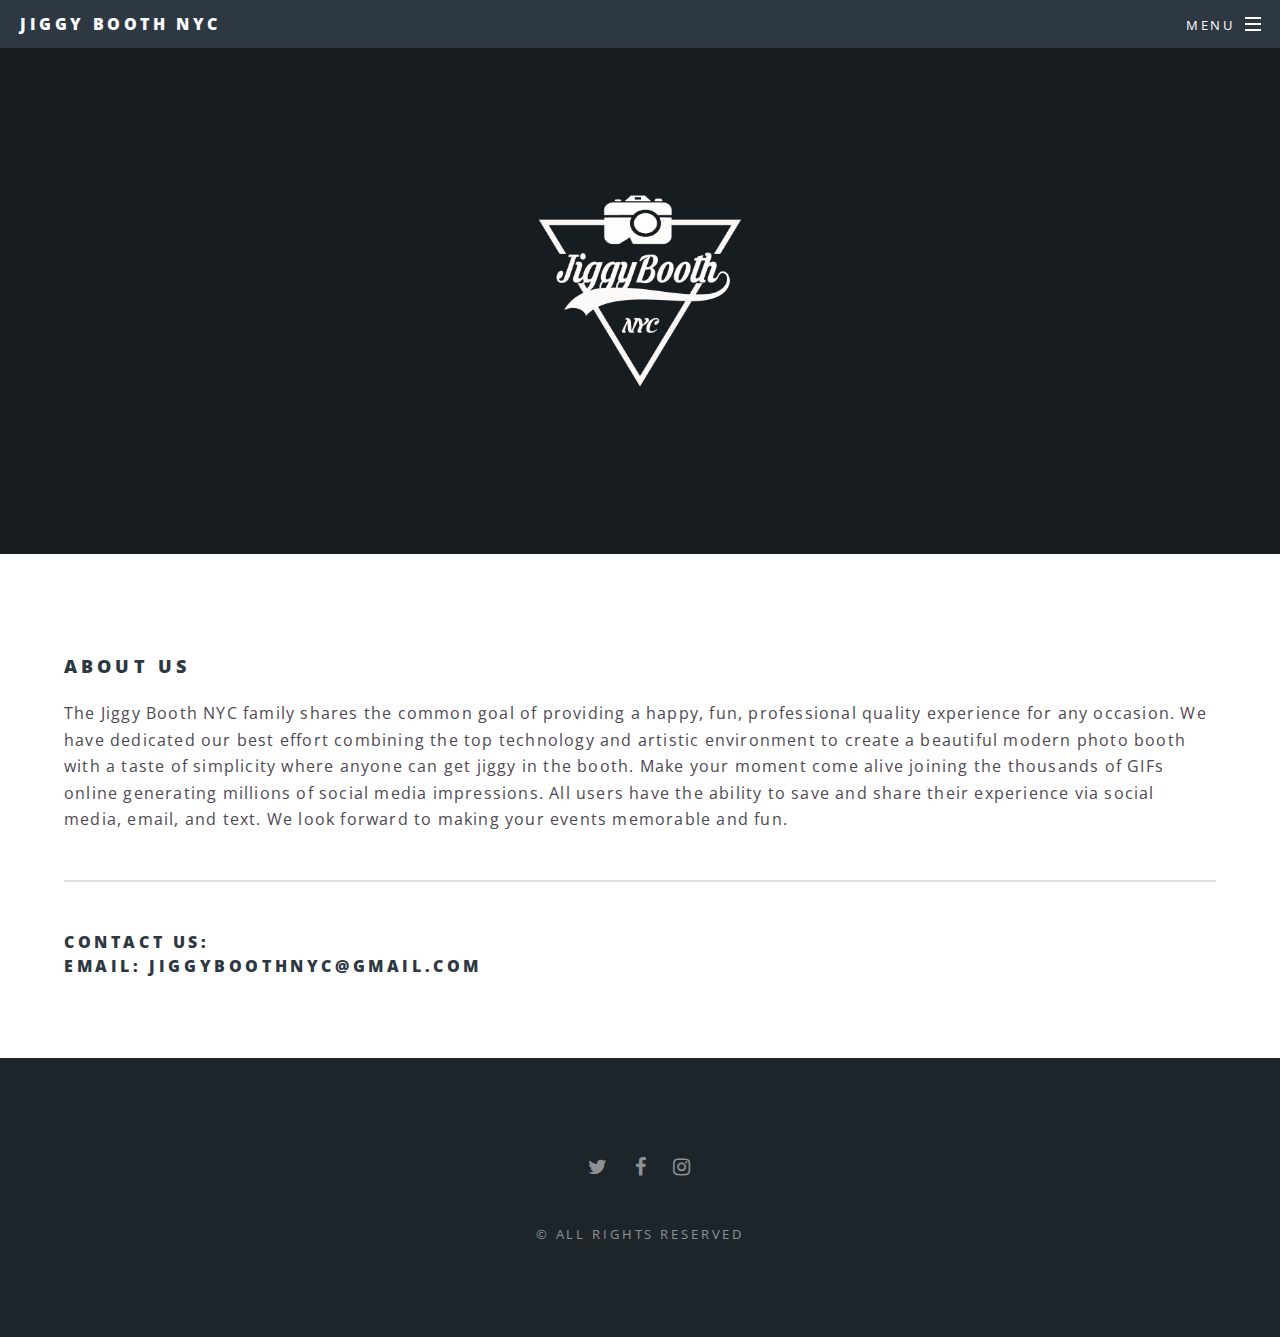
==== commit 9bcbb9ea: "new development changes social" ====
--- a/about.html
+++ b/about.html
@@ -56,10 +56,9 @@
 				<!-- Footer -->
 					<footer id="footer">
 						<ul class="icons">
-							<li><a href="twitter.com/JiggyBoothNyc/" target="_black" class="icon fa-twitter"><span class="label">Twitter</span></a></li>
-							<li><a href="www.facebook.com/JiggyBoothNyc/" target="_blank" class="icon fa-facebook"><span class="label">Facebook</span></a></li>
-							<li><a href="www.instagram.com/jiggyboothnyc/" target="_blank" class="icon fa-instagram"><span class="label">Instagram</span></a></li>
-							<li><a href="#" class="icon fa-envelope-o"><span class="label">Email</span></a></li>
+							<li><a href="https://twitter.com/JiggyBoothNyc/" target="_black" class="icon fa-twitter"><span class="label">Twitter</span></a></li>
+							<li><a href="https://www.facebook.com/JiggyBoothNyc/" target="_blank" class="icon fa-facebook"><span class="label">Facebook</span></a></li>
+							<li><a href="https://www.instagram.com/jiggyboothnyc/" target="_blank" class="icon fa-instagram"><span class="label">Instagram</span></a></li>
 						</ul>
 						<ul class="copyright">
 							<li>&copy; All Rights Reserved</li>
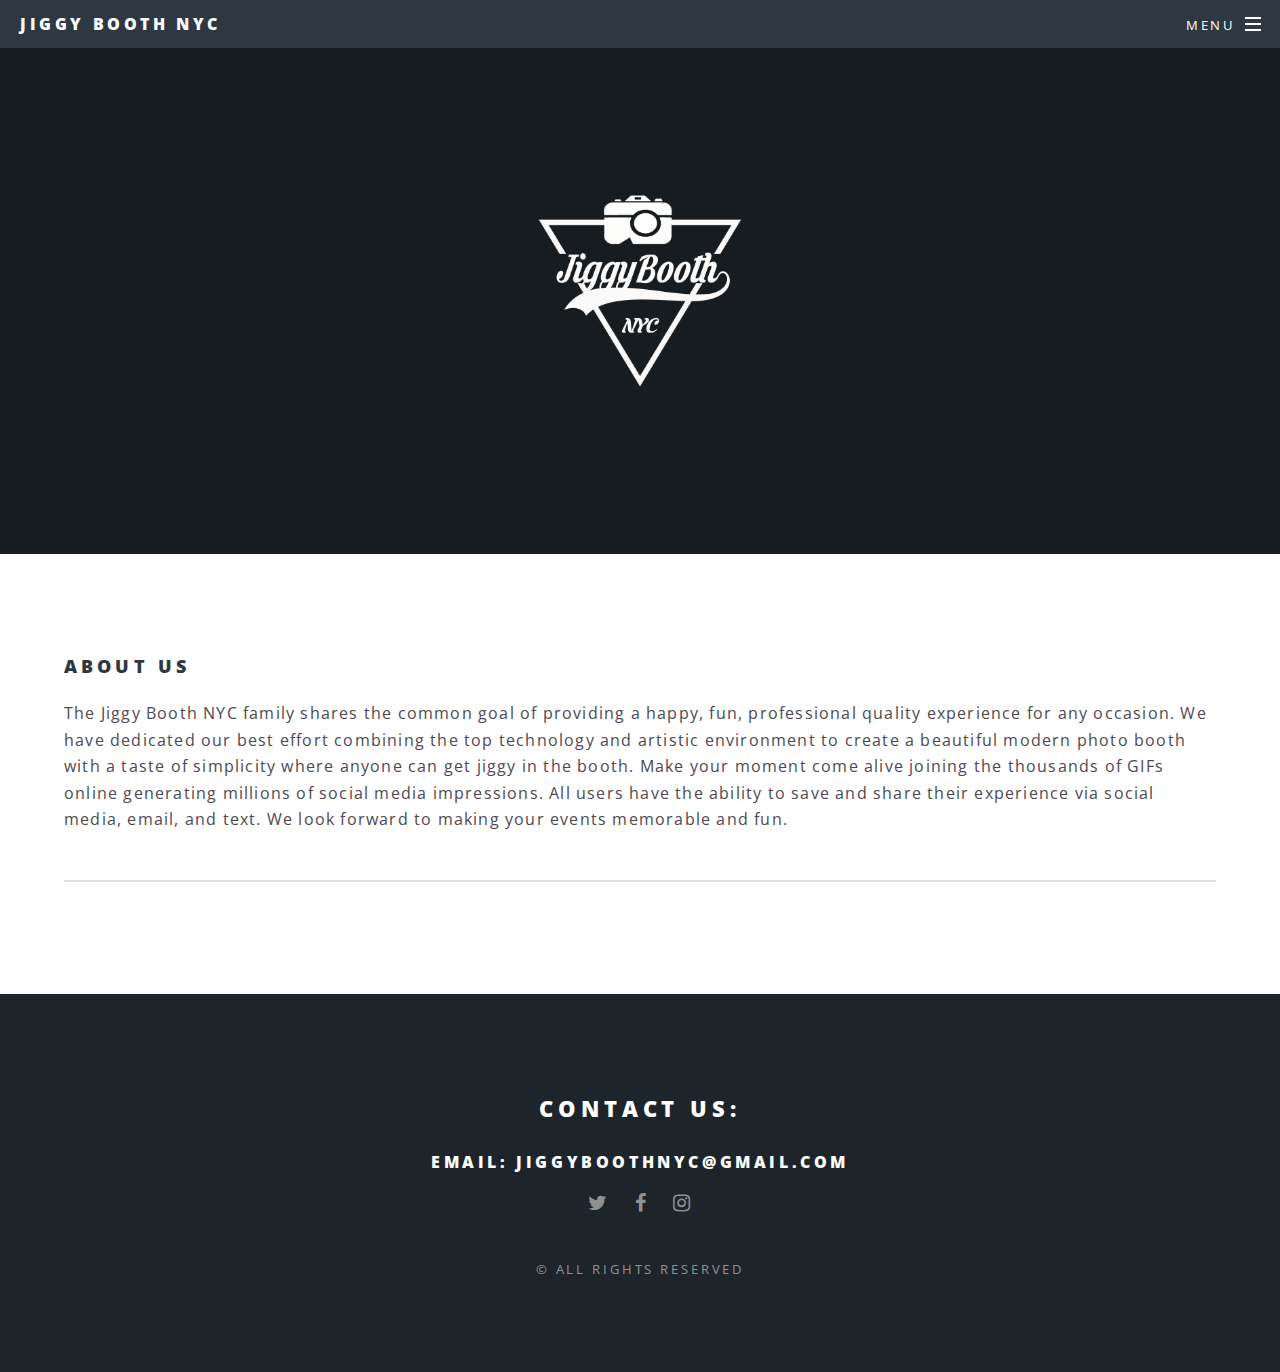
==== commit 343fe3bf: "contact correction" ====
--- a/about.html
+++ b/about.html
@@ -46,8 +46,7 @@
 
 								<hr />
 
-								<h4>Contact Us:<br>
-								Email: Jiggyboothnyc@gmail.com</h4>
+								
 
 							</div>
 						</section>
@@ -55,6 +54,8 @@
 
 				<!-- Footer -->
 					<footer id="footer">
+						<h2>Contact Us:</h2>
+						<h4>Email: Jiggyboothnyc@gmail.com</h4>
 						<ul class="icons">
 							<li><a href="https://twitter.com/JiggyBoothNyc/" target="_black" class="icon fa-twitter"><span class="label">Twitter</span></a></li>
 							<li><a href="https://www.facebook.com/JiggyBoothNyc/" target="_blank" class="icon fa-facebook"><span class="label">Facebook</span></a></li>
